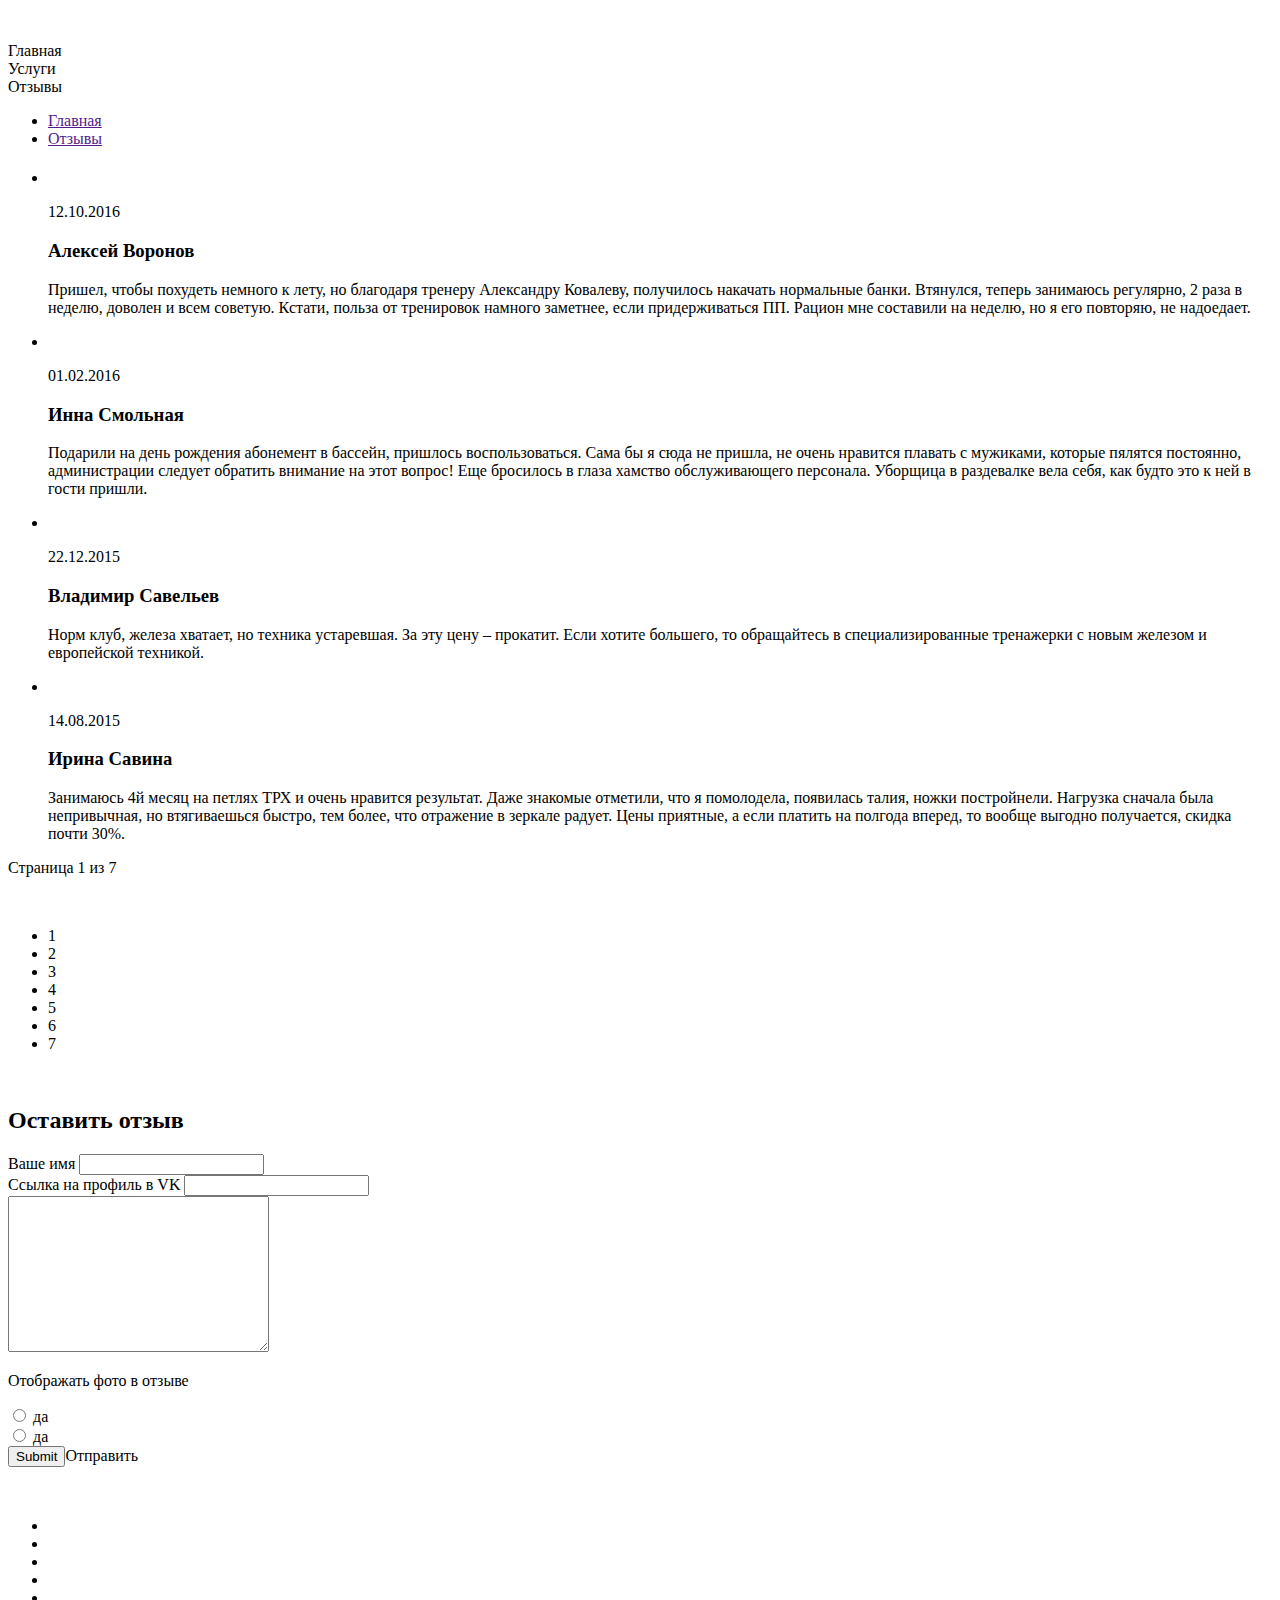
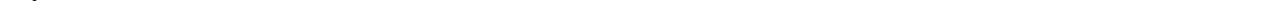
==== comments.html @ de4401de "Merge a586f6272135bb7bc79475d749664d7d7c28b267 into 51010ab541fb2bc2f4fd1d11a3b708e5dc0fd33b" ====
<!DOCTYPE html>
<html lang="ru">
<head>
    <meta charset="UTF-8">
    <meta name="viewport" content="width=device-width, initial-scale=1.0">
    <meta http-equiv="X-UA-Compatible" content="ie=edge">
    <title>Комментарии</title>
</head>
<body>
    <div class="wrapper">
        <div class="container">
            <div class="header">
                <img src="" alt="" class="header__logo">
                <div class="contacts">
                    <div class="contacts__phone"></div>
                    <div class="contacts__desc"></div>
                </div>
            </div>
            <div class="content">
                <div class="navigation">
                    <ul class="navigation__list"></ul>
                        <li class="navigation__elem">Главная</li>
                        <li class="navigation__elem">Услуги</li>
                        <li class="navigation__elem">Отзывы</li>
                    </ul>    
                </div>
                <div class="section">
                    <ul class="breadcrumbs">
                        <li class="breadcrumbs__item">
                            <a href="" class="breadcrumbs__link">Главная</a>
                        </li>
                        <li class="breadcrumbs__item">
                            <a href="" class="breadcrumbs__link">Отзывы</a>
                        </li>
                    </ul>
                </div>    
                <div class="header">
                    <h1 class="header__title"Отзывы></h1>
                </div>
                <div class="section">
                    <ul class="comments">
                        <li class="comments__elem">
                            <div class="comments__avatar">
                                <img src="" alt="" class="comments__avatar-pic">
                            </div>
                            <div class="comments__desc">
                                <div class="comments__date">
                                    <p>12.10.2016</p>
                                </div>
                                <div class="comments__header">
                                    <h3 class="comments__name">Алексей Воронов</h3>
                                </div>
                                <div class="comments__text">    
                                    <p>
                                        Пришел, чтобы похудеть немного к лету, но благодаря тренеру Александру Ковалеву, 
                                        получилось накачать нормальные банки. Втянулся, теперь занимаюсь регулярно, 2 раза в неделю,
                                            доволен и всем советую. Кстати, польза от тренировок намного заметнее, если придерживаться ПП.
                                        Рацион мне составили на неделю, но я его повторяю, не надоедает.
                                    </p>
                                </div>
                            </div>
                        </li>
                        <li class="comments__elem">
                            <div class="comments__avatar">
                                <img src="" alt="" class="comments__avatar-pic">
                            </div>
                            <div class="comments__desc">
                                <div class="comments__date">
                                    <p>01.02.2016</p>
                                </div>
                                <div class="comments__header">
                                    <h3 class="comments__name">Инна Смольная</h3>
                                </div>
                                <div class="comments__text">    
                                    <p>    
                                        Подарили на день рождения абонемент в бассейн, пришлось воспользоваться. 
                                        Сама бы я сюда не пришла, не очень нравится плавать с мужиками, которые пялятся постоянно,
                                        администрации следует обратить внимание на этот вопрос! 
                                        Еще бросилось в глаза хамство обслуживающего персонала. 
                                        Уборщица в раздевалке вела себя, как будто это к ней в гости пришли.
                                    </p>
                                </div>
                            </div>
                        </li>
                        <li class="comments__elem">
                            <div class="comments__avatar">
                                <img src="" alt="" class="comments__avatar-pic">
                            </div>
                            <div class="comments__desc">
                                <div class="comments__date">
                                    <p>22.12.2015</p>
                                </div>
                                <div class="comments__header">
                                    <h3 class="comments__name">Владимир Савельев</h3>
                                </div>
                                <div class="comments__text">    
                                    <p>      
                                        Норм клуб, железа хватает, но техника устаревшая. За эту цену – прокатит.
                                        Если хотите большего,
                                        то обращайтесь в специализированные тренажерки с новым железом и европейской техникой.
                                    </p>  
                                </div>
                            </div>
                        </li>
                        <li class="comments__elem">
                            <div class="comments__avatar">
                                <img src="" alt="" class="comments__avatar-pic">
                            </div>
                            <div class="comments__desc">
                                <div class="comments__date">
                                        <p>14.08.2015</p>
                                </div>
                                <div class="comments__header">
                                    <h3 class="comments__name">Ирина Савина</h3>
                                </div>
                                <div class="comments__text">  
                                    <p> 
                                        Занимаюсь 4й месяц на петлях ТРХ и очень нравится результат. 
                                        Даже знакомые отметили, что я помолодела, появилась талия, ножки постройнели.
                                        Нагрузка сначала была непривычная, но втягиваешься быстро, тем более, что отражение в зеркале радует. 
                                        Цены приятные, а если платить на полгода вперед, то вообще выгодно получается, скидка почти 30%.
                                    </p>  
                                </div>
                            </div>
                        </li>
                    </ul>
                    <div class="pagination">
                            <div class="pagination__pages"><p>Страница 1 из 7</p></div>
                            <img src="" alt="" class="pagintaion__icon">
                            <ul class="pagination__list">
                                <li class="pagintation__elem active">1</li>
                                <li class="pagintation__elem">2</li>
                                <li class="pagintation__elem">3</li>
                                <li class="pagintation__elem">4</li>
                                <li class="pagintation__elem">5</li>
                                <li class="pagintation__elem">6</li>
                                <li class="pagintation__elem">7</li>
                            </ul>
                            <img src="" alt="" class="pagintaion__icon">
                        </div>
                    <div class="section">
                        <div class="form">
                            <div class="form__header">
                                <h2 class="form__title">Оставить отзыв</h2>
                            </div>
                            <div class="form__fields">
                                <form action="" class="form__tag">
                                    <div class="form__inputs">
                                        <div class="form__row">
                                            <div class="form__elem">
                                                <labale class="form__elem-title">Ваше имя</labale>
                                                <input type="text" class="form__input">
                                            </div>
                                            <div class="form__elem">
                                                <labale class="form__elem-title">Ссылка на профиль в VK</labale>
                                                <input type="text" class="form__input">
                                            </div>
                                        </div>
                                        <div class="form__row">
                                            <div class="form__textarea">
                                                <labale class="form__elem-title"></labale>
                                                <textarea name="" id="" cols="30" rows="10" class="form__big-text-input"></textarea>
                                            </div>
                                        </div>
                                    </div>
                                    <div class="form__buttons">
                                        <div class="form__radius">
                                            <div class="form__radius-header">
                                                <p>Отображать фото в отзыве</p>
                                            </div>
                                            <div class="form__radius-content">
                                                <div class="form__radio">
                                                    <input type="radio" class="form__input-radio">
                                                    <label for="" class="form__radio-name">да</label>
                                                </div>
                                                <div class="form__radio">
                                                    <input type="radio" class="form__input-radio">
                                                    <label for="" class="form__radio-name">да</label>
                                                </div>
                                            </div>
                                        </div>  
                                        <div class="form__send">
                                            <input type='submit' class="form__submit">Отправить
                                        </div> 
                                    </div>
                                </form>
                            </div>
                        </div>
                    </div>
                </div>        
            </div>
            <footer class="footer">
                <div class="footer__col">
                    <p class="footer__text"></p>
                </div>
                <div class="footer__col">
                    <img src="" alt="" class="footer__img">
                </div>
                <div class="footer__col">
                    <div class="socials">
                        <p class="socials__text"></p>
                        <ul class="socials__list">
                            <li class="socials__elem">
                                <a href="" class="socials__link">
                                    <img src="" alt="" class="socials__icon">
                                </a>
                            </li>
                            <li class="socials__elem">
                                <a href="" class="socials__link">
                                    <img src="" alt="" class="socials__icon">
                                </a>
                            </li>
                            <li class="socials__elem">
                                <a href="" class="socials__link">
                                    <img src="" alt="" class="socials__icon">
                                </a>
                            </li>
                            <li class="socials__elem">
                                <a href="" class="socials__link">
                                    <img src="" alt="" class="socials__icon">
                                </a>
                            </li>
                            <li class="socials__elem">
                                <a href="" class="socials__link">
                                    <img src="" alt="" class="socials__icon">
                                </a>
                            </li>
                        </ul>
                    </div>    
                </div>
            </footer>
        </div>    
    </div>  
</body>
</html>
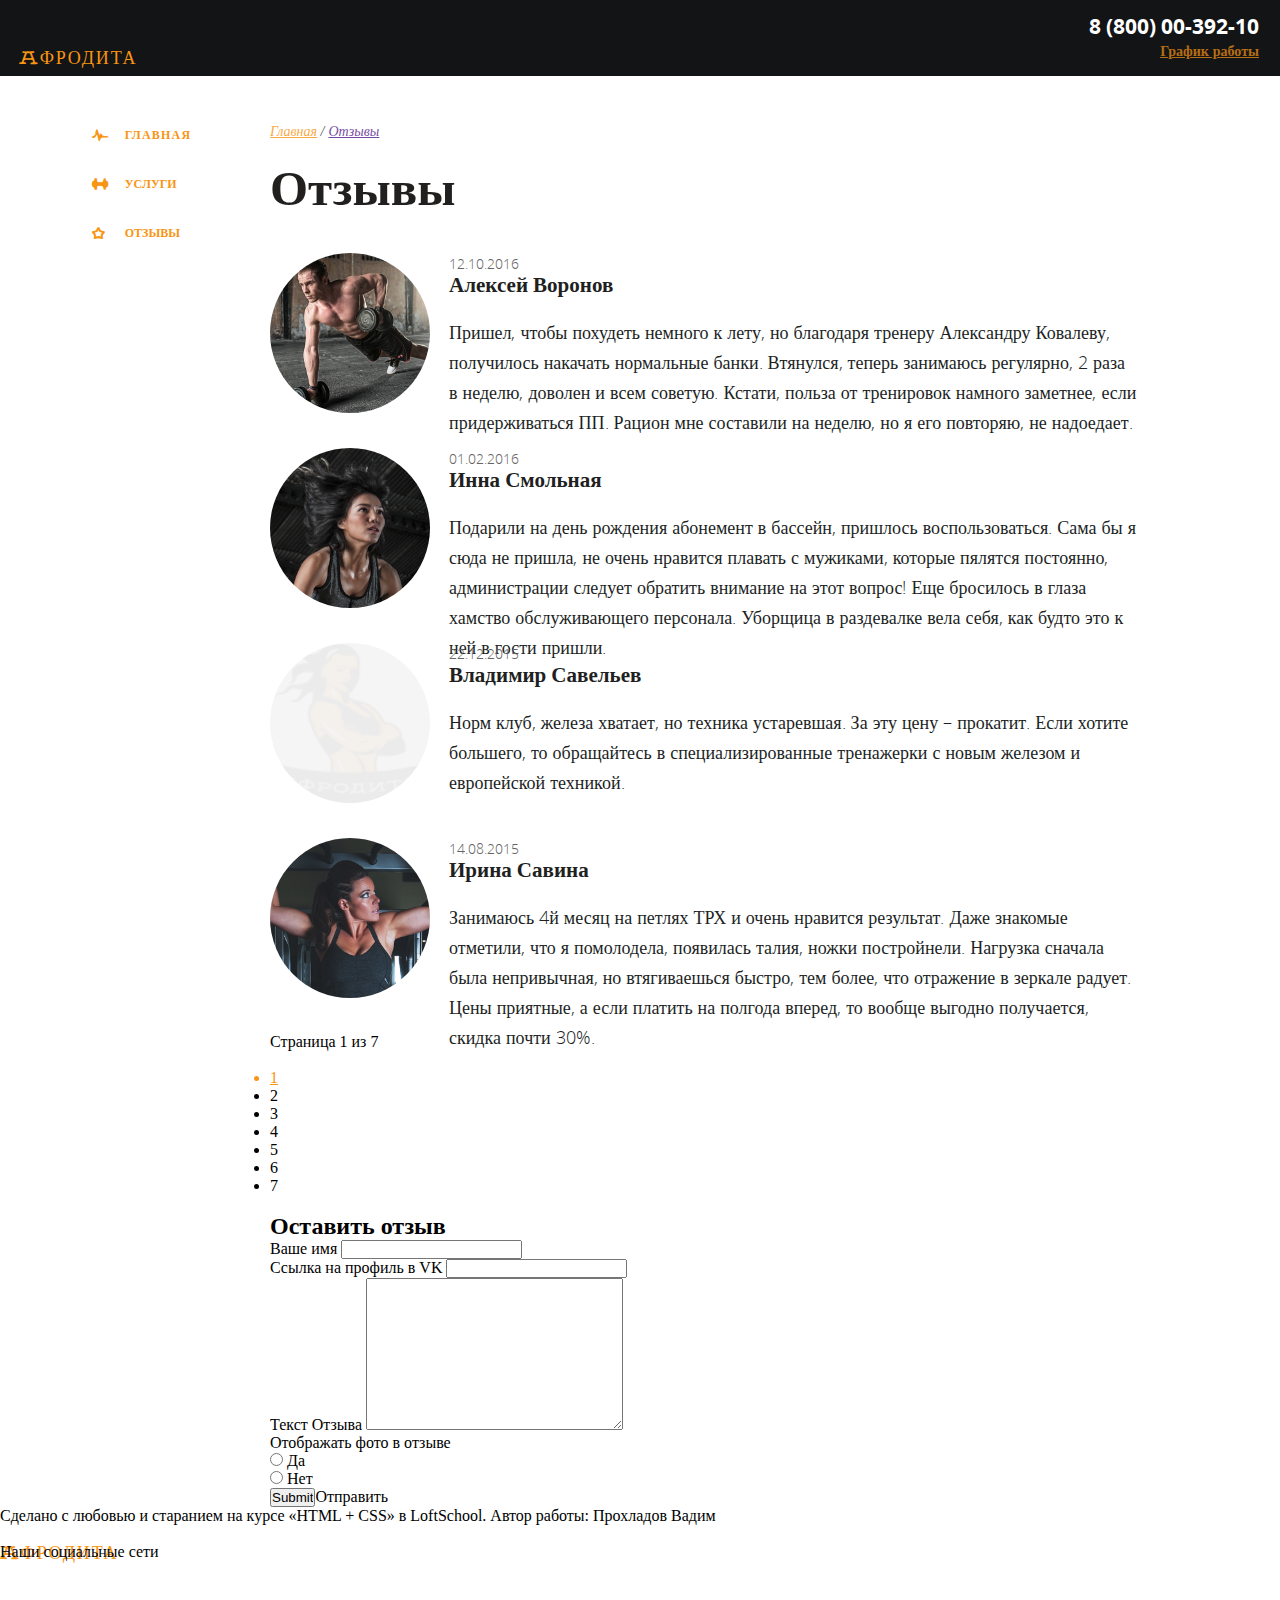
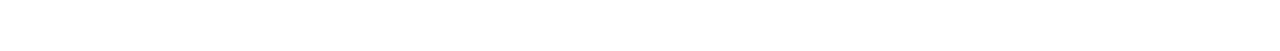
==== commit 2788b50b: "#8 make font icons for menu" ====
--- a/comments.html
+++ b/comments.html
@@ -5,231 +5,240 @@
     <meta name="viewport" content="width=device-width, initial-scale=1.0">
     <meta http-equiv="X-UA-Compatible" content="ie=edge">
     <title>Комментарии</title>
+    <link rel="stylesheet" href="css/style.css">
+    <link rel="stylesheet" href="css/css/animation.css">
+    <link rel="stylesheet" href="css/css/fontello.css">
 </head>
 <body>
-    <div class="wrapper">
+<div class="wrapper">
+    <div class="header">
         <div class="container">
-            <div class="header">
-                <img src="" alt="" class="header__logo">
-                <div class="contacts">
-                    <div class="contacts__phone"></div>
-                    <div class="contacts__desc"></div>
-                </div>
-            </div>
-            <div class="content">
-                <div class="navigation">
-                    <ul class="navigation__list"></ul>
-                        <li class="navigation__elem">Главная</li>
-                        <li class="navigation__elem">Услуги</li>
-                        <li class="navigation__elem">Отзывы</li>
-                    </ul>    
+            <div class="container__logo-text"><p class="logo-text">Aфродита</p></div>
+            <div class="contacts">
+                <div class="contacts__phone">8 (800) 00-392-10</div>
+                <div class="contacts__work">График работы</div>
+            </div>
+        </div>  
+    </div>
+    <div class="content">
+        <div class="container">
+            <div class="navigation">
+                <ul class="navigation__list">
+                    <li class="navigation__elem nav-active"><i class="demo-icon icon-main__icon"></i>Главная</li>
+                    <li class="navigation__elem"><i class="demo-icon icon-service__icon"></i>Услуги</li>
+                    <li class="navigation__elem"><i class="demo-icon icon-feed__icon"></i>Отзывы</li>
+                </ul>    
+            </div>
+            <div class="section">
+                <ul class="breadcrumbs">
+                    <li class="breadcrumbs__item">
+                        <a href="" class="breadcrumbs__link  active">Главная</a>
+                    </li>
+                    <li class="breadcrumbs__item">
+                        <a href="" class="breadcrumbs__link">Отзывы</a>
+                    </li>
+                </ul>
+            </div>                    
+            <div class="section">
+                <h1 class="section__title">Отзывы</h1>
+                <ul class="comments">
+                    <li class="comments__elem">
+                        <div class="comments__avatar">
+                            <img src="img/comments/man.png" alt="" class="comments__avatar-pic">
+                        </div>
+                        <div class="comments__desc">
+                            <div class="comments__date">
+                                <p>12.10.2016</p>
+                            </div>
+                            <div class="comments__header">
+                                <h3 class="comments__name">Алексей Воронов</h3>
+                            </div>
+                            <div class="comments__text">    
+                                <p>
+                                    Пришел, чтобы похудеть немного к лету, но благодаря тренеру Александру Ковалеву, 
+                                    получилось накачать нормальные банки. Втянулся, теперь занимаюсь регулярно, 2 раза в неделю,
+                                        доволен и всем советую. Кстати, польза от тренировок намного заметнее, если придерживаться ПП.
+                                    Рацион мне составили на неделю, но я его повторяю, не надоедает.
+                                </p>
+                            </div>
+                        </div>
+                    </li>
+                    <li class="comments__elem">
+                        <div class="comments__avatar">
+                            <img src="img/comments/girl1.png" alt="" class="comments__avatar-pic">
+                        </div>
+                        <div class="comments__desc">
+                            <div class="comments__date">
+                                <p>01.02.2016</p>
+                            </div>
+                            <div class="comments__header">
+                                <h3 class="comments__name">Инна Смольная</h3>
+                            </div>
+                            <div class="comments__text">    
+                                <p>    
+                                    Подарили на день рождения абонемент в бассейн, пришлось воспользоваться. 
+                                    Сама бы я сюда не пришла, не очень нравится плавать с мужиками, которые пялятся постоянно,
+                                    администрации следует обратить внимание на этот вопрос! 
+                                    Еще бросилось в глаза хамство обслуживающего персонала. 
+                                    Уборщица в раздевалке вела себя, как будто это к ней в гости пришли.
+                                </p>
+                            </div>
+                        </div>
+                    </li>
+                    <li class="comments__elem">
+                        <div class="comments__avatar">
+                            <img src="img/comments/vector-smart-object.png" alt="" class="comments__avatar-pic">
+                        </div>
+                        <div class="comments__desc">
+                            <div class="comments__date">
+                                <p>22.12.2015</p>
+                            </div>
+                            <div class="comments__header">
+                                <h3 class="comments__name">Владимир Савельев</h3>
+                            </div>
+                            <div class="comments__text">    
+                                <p>      
+                                    Норм клуб, железа хватает, но техника устаревшая. За эту цену – прокатит.
+                                    Если хотите большего,
+                                    то обращайтесь в специализированные тренажерки с новым железом и европейской техникой.
+                                </p>  
+                            </div>
+                        </div>
+                    </li>
+                    <li class="comments__elem">
+                        <div class="comments__avatar">
+                            <img src="img/comments/girl2.png" alt="" class="comments__avatar-pic">
+                        </div>
+                        <div class="comments__desc">
+                            <div class="comments__date">
+                                    <p>14.08.2015</p>
+                            </div>
+                            <div class="comments__header">
+                                <h3 class="comments__name">Ирина Савина</h3>
+                            </div>
+                            <div class="comments__text">  
+                                <p> 
+                                    Занимаюсь 4й месяц на петлях ТРХ и очень нравится результат. 
+                                    Даже знакомые отметили, что я помолодела, появилась талия, ножки постройнели.
+                                    Нагрузка сначала была непривычная, но втягиваешься быстро, тем более, что отражение в зеркале радует. 
+                                    Цены приятные, а если платить на полгода вперед, то вообще выгодно получается, скидка почти 30%.
+                                </p>  
+                            </div>
+                        </div>
+                    </li>
+                </ul>
+                <div class="pagination">
+                        <div class="pagination__pages">
+                            <p>Страница 1 из 7</p>
+                        </div>
+                        <img src="" alt="" class="pagintaion__icon">
+                        <ul class="pagination__list">
+                            <li class="pagintation__elem active">1</li>
+                            <li class="pagintation__elem">2</li>
+                            <li class="pagintation__elem">3</li>
+                            <li class="pagintation__elem">4</li>
+                            <li class="pagintation__elem">5</li>
+                            <li class="pagintation__elem">6</li>
+                            <li class="pagintation__elem">7</li>
+                        </ul>
+                        <img src="" alt="" class="pagintaion__icon">
                 </div>
                 <div class="section">
-                    <ul class="breadcrumbs">
-                        <li class="breadcrumbs__item">
-                            <a href="" class="breadcrumbs__link">Главная</a>
-                        </li>
-                        <li class="breadcrumbs__item">
-                            <a href="" class="breadcrumbs__link">Отзывы</a>
+                    <div class="form">
+                        <div class="form__header">
+                            <h2 class="form__title">Оставить отзыв</h2>
+                        </div>
+                        <div class="form__fields">
+                            <form action="" class="form__tag">
+                                <div class="form__inputs">
+                                    <div class="form__row">
+                                        <div class="form__elem">
+                                            <labale class="form__elem-title">Ваше имя</labale>
+                                            <input type="text" class="form__input">
+                                        </div>
+                                        <div class="form__elem">
+                                            <labale class="form__elem-title">Ссылка на профиль в VK</labale>
+                                            <input type="text" class="form__input">
+                                        </div>
+                                    </div>
+                                    <div class="form__row">
+                                        <div class="form__textarea">
+                                            <labale class="form__elem-title">Текст Отзыва</labale>
+                                            <textarea name="" id="" cols="30" rows="10" class="form__big-text-input"></textarea>
+                                        </div>
+                                    </div>
+                                </div>
+                                <div class="form__buttons">
+                                    <div class="form__radius">
+                                        <div class="form__radius-header">
+                                            <p>Отображать фото в отзыве</p>
+                                        </div>
+                                        <div class="form__radius-content">
+                                            <div class="form__radio">
+                                                <input type="radio" class="form__input-radio">
+                                                <label for="" class="form__radio-name">Да</label>
+                                            </div>
+                                            <div class="form__radio">
+                                                <input type="radio" class="form__input-radio">
+                                                <label for="" class="form__radio-name">Нет</label>
+                                            </div>
+                                        </div>
+                                    </div>  
+                                    <div class="form__send">
+                                        <input type='submit' class="form__submit">Отправить
+                                    </div> 
+                                </div>
+                            </form>
+                        </div>
+                    </div>
+                </div>
+            </div>        
+        </div>
+    </div>        
+    <footer class="footer">
+        <div class="container">
+            <div class="footer__col">
+                <p class="footer__text">Сделано с любовью и старанием
+                    на курсе «HTML + CSS» в LoftSchool.
+                    Автор работы: Прохладов Вадим</p>
+            </div>
+            <div class="footer__col">
+                <div class="logo-text">Aфродита</div>
+            </div>
+            <div class="footer__col">
+                <div class="socials">
+                    <p class="socials__text">Наши социальные сети</p>
+                    <ul class="socials__list">
+                        <li class="socials__elem">
+                            <a href="" class="socials__link">
+                                <img src="" alt="" class="socials__icon">
+                            </a>
+                        </li>
+                        <li class="socials__elem">
+                            <a href="" class="socials__link">
+                                <img src="" alt="" class="socials__icon">
+                            </a>
+                        </li>
+                        <li class="socials__elem">
+                            <a href="" class="socials__link">
+                                <img src="" alt="" class="socials__icon">
+                            </a>
+                        </li>
+                        <li class="socials__elem">
+                            <a href="" class="socials__link">
+                                <img src="" alt="" class="socials__icon">
+                            </a>
+                        </li>
+                        <li class="socials__elem">
+                            <a href="" class="socials__link">
+                                <img src="" alt="" class="socials__icon">
+                            </a>
                         </li>
                     </ul>
                 </div>    
-                <div class="header">
-                    <h1 class="header__title"Отзывы></h1>
-                </div>
-                <div class="section">
-                    <ul class="comments">
-                        <li class="comments__elem">
-                            <div class="comments__avatar">
-                                <img src="" alt="" class="comments__avatar-pic">
-                            </div>
-                            <div class="comments__desc">
-                                <div class="comments__date">
-                                    <p>12.10.2016</p>
-                                </div>
-                                <div class="comments__header">
-                                    <h3 class="comments__name">Алексей Воронов</h3>
-                                </div>
-                                <div class="comments__text">    
-                                    <p>
-                                        Пришел, чтобы похудеть немного к лету, но благодаря тренеру Александру Ковалеву, 
-                                        получилось накачать нормальные банки. Втянулся, теперь занимаюсь регулярно, 2 раза в неделю,
-                                            доволен и всем советую. Кстати, польза от тренировок намного заметнее, если придерживаться ПП.
-                                        Рацион мне составили на неделю, но я его повторяю, не надоедает.
-                                    </p>
-                                </div>
-                            </div>
-                        </li>
-                        <li class="comments__elem">
-                            <div class="comments__avatar">
-                                <img src="" alt="" class="comments__avatar-pic">
-                            </div>
-                            <div class="comments__desc">
-                                <div class="comments__date">
-                                    <p>01.02.2016</p>
-                                </div>
-                                <div class="comments__header">
-                                    <h3 class="comments__name">Инна Смольная</h3>
-                                </div>
-                                <div class="comments__text">    
-                                    <p>    
-                                        Подарили на день рождения абонемент в бассейн, пришлось воспользоваться. 
-                                        Сама бы я сюда не пришла, не очень нравится плавать с мужиками, которые пялятся постоянно,
-                                        администрации следует обратить внимание на этот вопрос! 
-                                        Еще бросилось в глаза хамство обслуживающего персонала. 
-                                        Уборщица в раздевалке вела себя, как будто это к ней в гости пришли.
-                                    </p>
-                                </div>
-                            </div>
-                        </li>
-                        <li class="comments__elem">
-                            <div class="comments__avatar">
-                                <img src="" alt="" class="comments__avatar-pic">
-                            </div>
-                            <div class="comments__desc">
-                                <div class="comments__date">
-                                    <p>22.12.2015</p>
-                                </div>
-                                <div class="comments__header">
-                                    <h3 class="comments__name">Владимир Савельев</h3>
-                                </div>
-                                <div class="comments__text">    
-                                    <p>      
-                                        Норм клуб, железа хватает, но техника устаревшая. За эту цену – прокатит.
-                                        Если хотите большего,
-                                        то обращайтесь в специализированные тренажерки с новым железом и европейской техникой.
-                                    </p>  
-                                </div>
-                            </div>
-                        </li>
-                        <li class="comments__elem">
-                            <div class="comments__avatar">
-                                <img src="" alt="" class="comments__avatar-pic">
-                            </div>
-                            <div class="comments__desc">
-                                <div class="comments__date">
-                                        <p>14.08.2015</p>
-                                </div>
-                                <div class="comments__header">
-                                    <h3 class="comments__name">Ирина Савина</h3>
-                                </div>
-                                <div class="comments__text">  
-                                    <p> 
-                                        Занимаюсь 4й месяц на петлях ТРХ и очень нравится результат. 
-                                        Даже знакомые отметили, что я помолодела, появилась талия, ножки постройнели.
-                                        Нагрузка сначала была непривычная, но втягиваешься быстро, тем более, что отражение в зеркале радует. 
-                                        Цены приятные, а если платить на полгода вперед, то вообще выгодно получается, скидка почти 30%.
-                                    </p>  
-                                </div>
-                            </div>
-                        </li>
-                    </ul>
-                    <div class="pagination">
-                            <div class="pagination__pages"><p>Страница 1 из 7</p></div>
-                            <img src="" alt="" class="pagintaion__icon">
-                            <ul class="pagination__list">
-                                <li class="pagintation__elem active">1</li>
-                                <li class="pagintation__elem">2</li>
-                                <li class="pagintation__elem">3</li>
-                                <li class="pagintation__elem">4</li>
-                                <li class="pagintation__elem">5</li>
-                                <li class="pagintation__elem">6</li>
-                                <li class="pagintation__elem">7</li>
-                            </ul>
-                            <img src="" alt="" class="pagintaion__icon">
-                        </div>
-                    <div class="section">
-                        <div class="form">
-                            <div class="form__header">
-                                <h2 class="form__title">Оставить отзыв</h2>
-                            </div>
-                            <div class="form__fields">
-                                <form action="" class="form__tag">
-                                    <div class="form__inputs">
-                                        <div class="form__row">
-                                            <div class="form__elem">
-                                                <labale class="form__elem-title">Ваше имя</labale>
-                                                <input type="text" class="form__input">
-                                            </div>
-                                            <div class="form__elem">
-                                                <labale class="form__elem-title">Ссылка на профиль в VK</labale>
-                                                <input type="text" class="form__input">
-                                            </div>
-                                        </div>
-                                        <div class="form__row">
-                                            <div class="form__textarea">
-                                                <labale class="form__elem-title"></labale>
-                                                <textarea name="" id="" cols="30" rows="10" class="form__big-text-input"></textarea>
-                                            </div>
-                                        </div>
-                                    </div>
-                                    <div class="form__buttons">
-                                        <div class="form__radius">
-                                            <div class="form__radius-header">
-                                                <p>Отображать фото в отзыве</p>
-                                            </div>
-                                            <div class="form__radius-content">
-                                                <div class="form__radio">
-                                                    <input type="radio" class="form__input-radio">
-                                                    <label for="" class="form__radio-name">да</label>
-                                                </div>
-                                                <div class="form__radio">
-                                                    <input type="radio" class="form__input-radio">
-                                                    <label for="" class="form__radio-name">да</label>
-                                                </div>
-                                            </div>
-                                        </div>  
-                                        <div class="form__send">
-                                            <input type='submit' class="form__submit">Отправить
-                                        </div> 
-                                    </div>
-                                </form>
-                            </div>
-                        </div>
-                    </div>
-                </div>        
-            </div>
-            <footer class="footer">
-                <div class="footer__col">
-                    <p class="footer__text"></p>
-                </div>
-                <div class="footer__col">
-                    <img src="" alt="" class="footer__img">
-                </div>
-                <div class="footer__col">
-                    <div class="socials">
-                        <p class="socials__text"></p>
-                        <ul class="socials__list">
-                            <li class="socials__elem">
-                                <a href="" class="socials__link">
-                                    <img src="" alt="" class="socials__icon">
-                                </a>
-                            </li>
-                            <li class="socials__elem">
-                                <a href="" class="socials__link">
-                                    <img src="" alt="" class="socials__icon">
-                                </a>
-                            </li>
-                            <li class="socials__elem">
-                                <a href="" class="socials__link">
-                                    <img src="" alt="" class="socials__icon">
-                                </a>
-                            </li>
-                            <li class="socials__elem">
-                                <a href="" class="socials__link">
-                                    <img src="" alt="" class="socials__icon">
-                                </a>
-                            </li>
-                            <li class="socials__elem">
-                                <a href="" class="socials__link">
-                                    <img src="" alt="" class="socials__icon">
-                                </a>
-                            </li>
-                        </ul>
-                    </div>    
-                </div>
-            </footer>
-        </div>    
-    </div>  
+            </div>
+        </div>
+    </footer>     
+</div>
 </body>
 </html>--- a/css/style.css
+++ b/css/style.css
@@ -0,0 +1,203 @@
+@font-face {
+    font-family: 'Open Sans';
+    src: url('../fonts/opensans-bold-webfont.woff2') format('woff2'),
+         url('../fonts/opensans-bold-webfont.woff') format('woff');
+    font-weight: 700;
+    font-style: normal;
+
+}
+@font-face {
+    font-family: 'Open Sans';
+    src: url('../fonts/opensans-light-webfont.woff2') format('woff2'),
+         url('../fonts/opensans-light-webfont.woff') format('woff');
+    font-weight: 400;
+    font-style: normal;
+
+}
+@font-face {
+    font-family: 'Open Sans';
+    src: url('../fonts/opensans-lightitalic-webfont.woff2') format('woff2'),
+         url('../fonts/opensans-lightitalic-webfont.woff') format('woff');
+    font-weight: 300;
+    font-style: italic;
+
+}
+@font-face {
+    font-family: 'Gora Free';
+    src: url('../fonts/gora-free-webfont.woff2') format('woff2'),
+         url('../fonts/gora-free-webfont.woff') format('woff');
+    font-weight: 400;
+    font-style: normal;
+
+}
+
+*{
+	margin: 0;
+	padding: 0;
+}
+.header{
+width:100%;
+height: 76px;
+background-color: #131415;
+}
+.container__logo-text{
+	float: left;
+	padding-top:30px; 
+	padding-left: 19px; 
+}
+.logo-text{
+	width: 160px;
+	height: 18px;
+	color: #f89513;
+	font-family: "Gora Free";
+	font-size: 18px;
+	font-weight: 400;
+	line-height: 54px;
+	text-transform: uppercase;
+	letter-spacing: 1.8px;
+}
+.contacts{
+	float: right;
+	padding-right: 21px; 
+}
+.contacts__phone{
+	height: 18px;
+	color: #ffffff;
+	font-family: "Open Sans";
+	font-size: 21px;
+	font-weight: 700;
+	line-height: 54px;
+	text-transform: uppercase;
+}
+.contacts__work{
+	padding-top: 6px;
+	text-align: right;
+	height: 14px;
+	opacity: 0.7;
+	color: #f89513;
+	font-family: "Open Sans";
+	font-size: 14px;
+	font-weight: 700;
+	line-height: 54px;
+	text-decoration: underline;
+}
+.content{
+	width:1100px;
+	margin: auto; 
+}
+.demo-icon{
+	padding-right: 18px;
+}
+.navigation{
+	margin-top: 50px;	
+	width:180px;
+	float:left;
+}
+.navigation__list{
+	list-style: none;
+	overflow: hidden;
+
+}
+.navigation__elem{
+	height: 9px;
+	margin-bottom:40px;
+	color: #f89513;
+	font-family: "Open Sans";
+	font-size: 12px;
+	font-weight: 700;
+	text-transform: uppercase;
+	
+}
+.nav-active{
+	letter-spacing: 1.2px;
+}
+.section{
+	width:920px;
+	float: left;
+}
+.breadcrumbs{
+	margin-top: 46px;
+	list-style: none;
+	overflow: hidden;
+
+	
+}
+.breadcrumbs__item{
+	display: inline-block;
+	height: 13px;
+	opacity: 0.8;
+	color: #221f1f;
+	font-family: "Open Sans Light";
+	font-size: 14px;
+	font-weight: 300;
+	font-style: italic;
+	line-height: 18px;
+}
+.breadcrumbs__item:first-child:after{
+	content: '/';
+}
+.active{
+	color: #f89513;
+	text-decoration: underline;
+}
+.section__title{
+	margin-top:28px; 
+	margin-bottom: 50px;
+	width: 202px;
+	height: 35px;
+	color: #221f1f;
+	font-family: "Open Sans";
+	font-size: 49px;
+	font-weight: 700;
+	line-height: 38px;
+}
+
+.comments{
+	width:881px;
+
+}
+.comments__elem{
+	list-style: none;
+	clear: both;
+}
+.comments__avatar{
+	width: 160px;
+	height: 160px;
+	float: left;
+}
+.comments__avatar-pic{
+	width: 160px;
+	height: 160px;
+	background-color: #f5f5f5;
+	border-radius: 100%;
+
+}
+.comments__desc{
+	margin-left: 19px;
+	width: 688px;
+	height: 195px;
+	color: #221f1f;
+	font-family: "Open Sans";
+	font-size: 18px;
+	font-weight: 300;
+	float: left;
+	
+}
+.comments__date{
+	color: #656464;
+	font-size: 14px;
+	font-weight: 300;
+	line-height: 21px;
+}
+.comments__header{
+	margin-bottom: 22px;
+	font-weight: 700;
+	line-height: 21px;
+}
+.comments__text{
+	font-weight: 300;
+	line-height: 30px;
+}
+.footer{
+	clear: both;
+}--- a/css/css/animation.css
+++ b/css/css/animation.css
@@ -0,0 +1,85 @@
+/*
+   Animation example, for spinners
+*/
+.animate-spin {
+  -moz-animation: spin 2s infinite linear;
+  -o-animation: spin 2s infinite linear;
+  -webkit-animation: spin 2s infinite linear;
+  animation: spin 2s infinite linear;
+  display: inline-block;
+}
+@-moz-keyframes spin {
+  0% {
+    -moz-transform: rotate(0deg);
+    -o-transform: rotate(0deg);
+    -webkit-transform: rotate(0deg);
+    transform: rotate(0deg);
+  }
+
+  100% {
+    -moz-transform: rotate(359deg);
+    -o-transform: rotate(359deg);
+    -webkit-transform: rotate(359deg);
+    transform: rotate(359deg);
+  }
+}
+@-webkit-keyframes spin {
+  0% {
+    -moz-transform: rotate(0deg);
+    -o-transform: rotate(0deg);
+    -webkit-transform: rotate(0deg);
+    transform: rotate(0deg);
+  }
+
+  100% {
+    -moz-transform: rotate(359deg);
+    -o-transform: rotate(359deg);
+    -webkit-transform: rotate(359deg);
+    transform: rotate(359deg);
+  }
+}
+@-o-keyframes spin {
+  0% {
+    -moz-transform: rotate(0deg);
+    -o-transform: rotate(0deg);
+    -webkit-transform: rotate(0deg);
+    transform: rotate(0deg);
+  }
+
+  100% {
+    -moz-transform: rotate(359deg);
+    -o-transform: rotate(359deg);
+    -webkit-transform: rotate(359deg);
+    transform: rotate(359deg);
+  }
+}
+@-ms-keyframes spin {
+  0% {
+    -moz-transform: rotate(0deg);
+    -o-transform: rotate(0deg);
+    -webkit-transform: rotate(0deg);
+    transform: rotate(0deg);
+  }
+
+  100% {
+    -moz-transform: rotate(359deg);
+    -o-transform: rotate(359deg);
+    -webkit-transform: rotate(359deg);
+    transform: rotate(359deg);
+  }
+}
+@keyframes spin {
+  0% {
+    -moz-transform: rotate(0deg);
+    -o-transform: rotate(0deg);
+    -webkit-transform: rotate(0deg);
+    transform: rotate(0deg);
+  }
+
+  100% {
+    -moz-transform: rotate(359deg);
+    -o-transform: rotate(359deg);
+    -webkit-transform: rotate(359deg);
+    transform: rotate(359deg);
+  }
+}
--- a/css/css/fontello.css
+++ b/css/css/fontello.css
@@ -0,0 +1,60 @@
+@font-face {
+  font-family: 'fontello';
+  src: url('../../fonts/fontello-icons/fontello.eot?75181988');
+  src: url('../../fonts/fontello-icons/fontello.eot?75181988#iefix') format('embedded-opentype'),
+       url('../../fonts/fontello-icons/fontello.woff2?75181988') format('woff2'),
+       url('../../fonts/fontello-icons/fontello.woff?75181988') format('woff'),
+       url('../../fonts/fontello-icons/fontello.ttf?75181988') format('truetype'),
+       url('../../fonts/fontello-icons/fontello.svg?75181988#fontello') format('svg');
+  font-weight: normal;
+  font-style: normal;
+}
+/* Chrome hack: SVG is rendered more smooth in Windozze. 100% magic, uncomment if you need it. */
+/* Note, that will break hinting! In other OS-es font will be not as sharp as it could be */
+/*
+@media screen and (-webkit-min-device-pixel-ratio:0) {
+  @font-face {
+    font-family: 'fontello';
+    src: url('../font/fontello.svg?75181988#fontello') format('svg');
+  }
+}
+*/
+ 
+ [class^="icon-"]:before, [class*=" icon-"]:before {
+  font-family: "fontello";
+  font-style: normal;
+  font-weight: normal;
+  speak: none;
+ 
+  display: inline-block;
+  text-decoration: inherit;
+  width: 1em;
+  margin-right: .2em;
+  text-align: center;
+  /* opacity: .8; */
+ 
+  /* For safety - reset parent styles, that can break glyph codes*/
+  font-variant: normal;
+  text-transform: none;
+ 
+  /* fix buttons height, for twitter bootstrap */
+  line-height: 1em;
+ 
+  /* Animation center compensation - margins should be symmetric */
+  /* remove if not needed */
+  margin-left: .2em;
+ 
+  /* you can be more comfortable with increased icons size */
+  /* font-size: 120%; */
+ 
+  /* Font smoothing. That was taken from TWBS */
+  -webkit-font-smoothing: antialiased;
+  -moz-osx-font-smoothing: grayscale;
+ 
+  /* Uncomment for 3D effect */
+  /* text-shadow: 1px 1px 1px rgba(127, 127, 127, 0.3); */
+}
+ 
+.icon-feed__icon:before { content: '\e800'; } /* '' */
+.icon-main__icon:before { content: '\e801'; } /* '' */
+.icon-service__icon:before { content: '\e802'; } /* '' */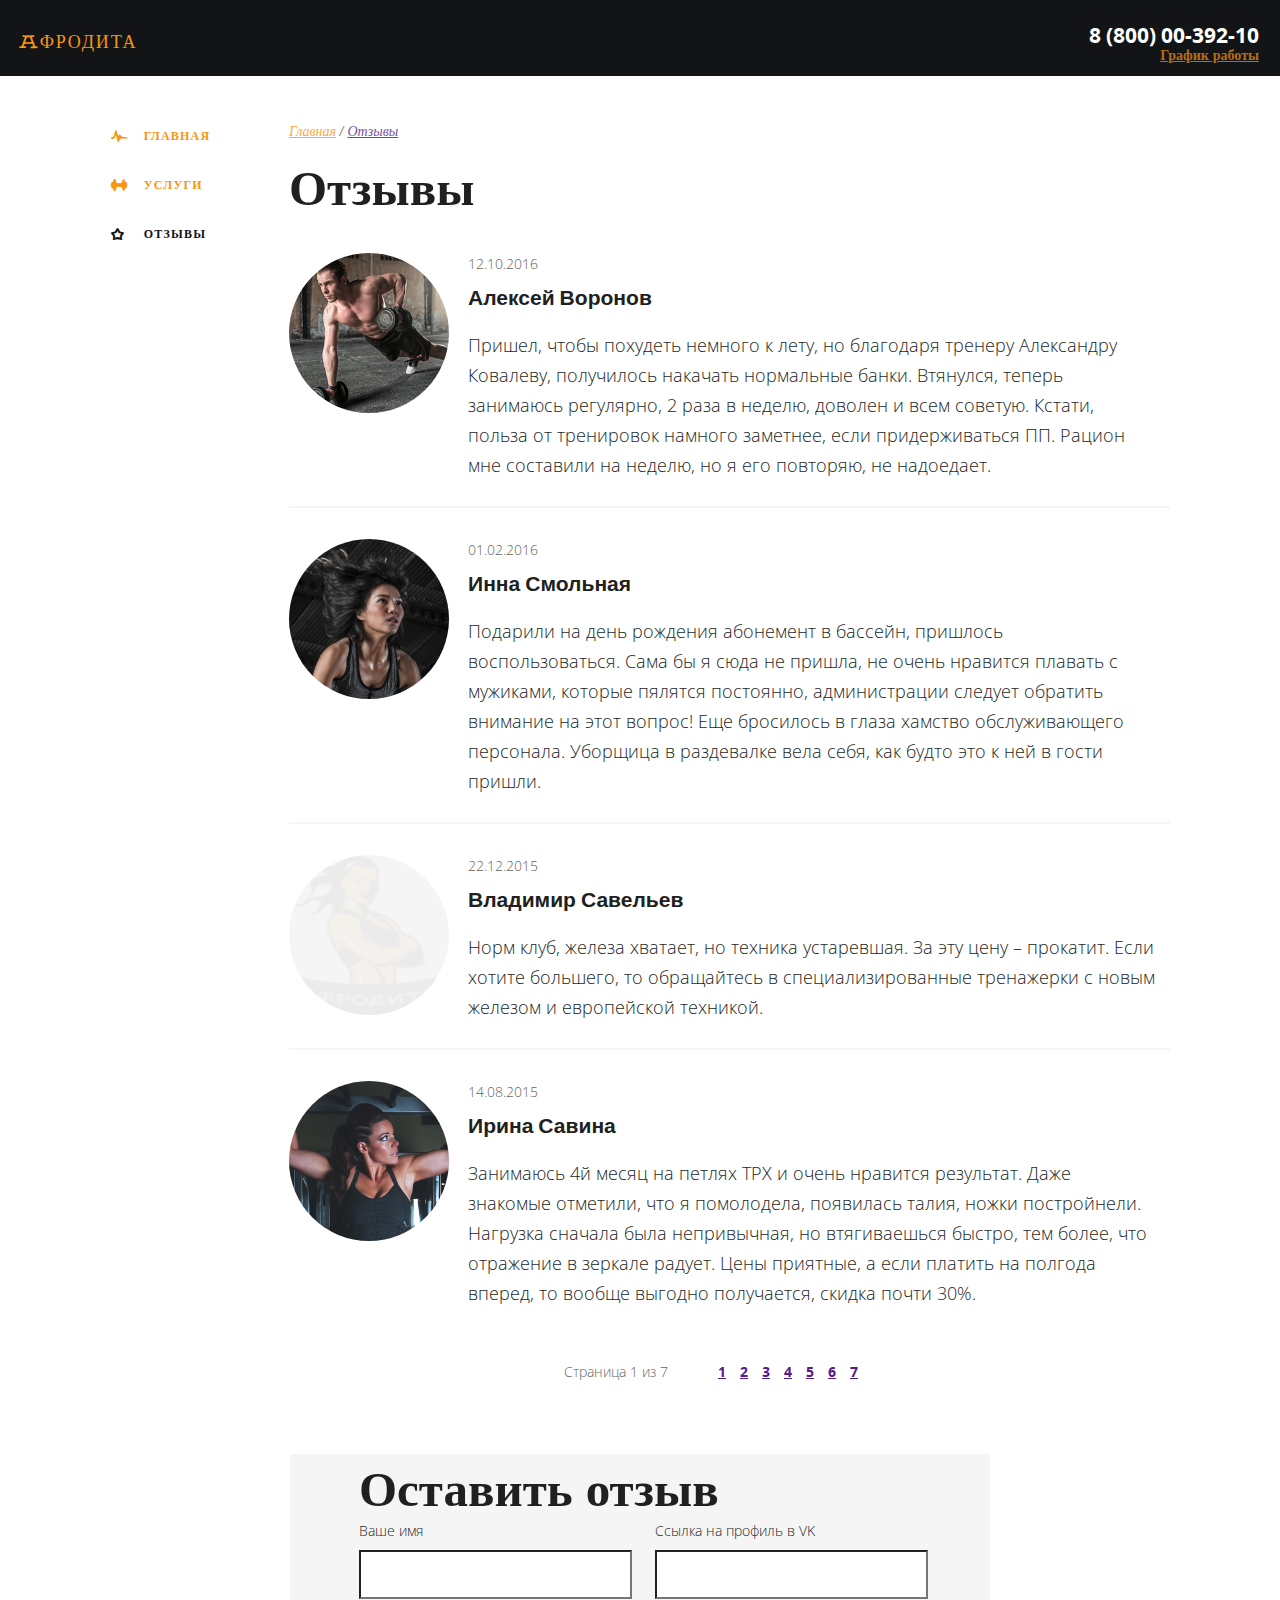
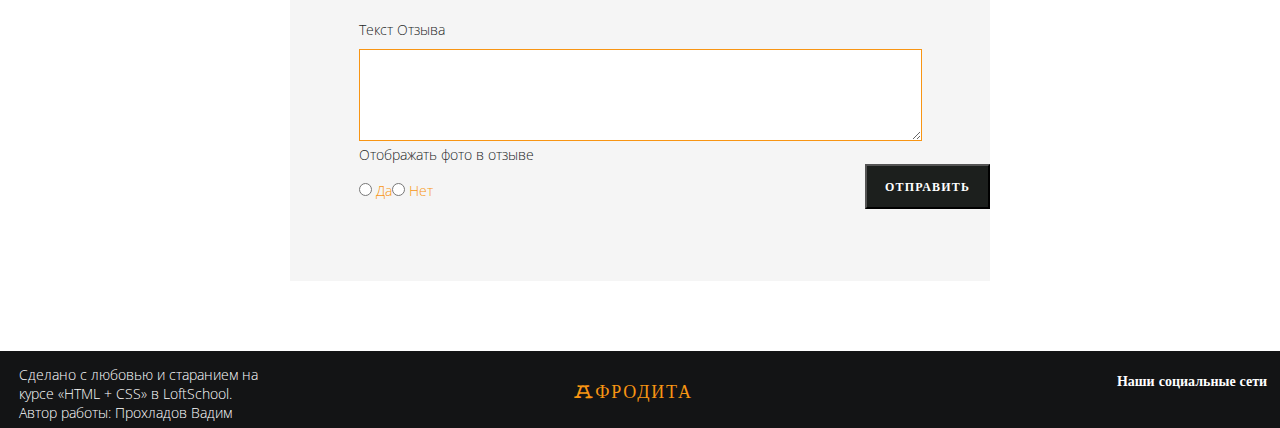
==== commit 90dbaa4d: "#12 change width in css, work on pagination" ====
--- a/comments.html
+++ b/comments.html
@@ -8,6 +8,7 @@
     <link rel="stylesheet" href="css/style.css">
     <link rel="stylesheet" href="css/css/animation.css">
     <link rel="stylesheet" href="css/css/fontello.css">
+    <link href="https://fonts.googleapis.com/css?family=Open+Sans:300,300i,400,400i,700,700i" rel="stylesheet">
 </head>
 <body>
 <div class="wrapper">
@@ -15,7 +16,7 @@
         <div class="container">
             <div class="container__logo-text"><p class="logo-text">Aфродита</p></div>
             <div class="contacts">
-                <div class="contacts__phone">8 (800) 00-392-10</div>
+                <div class="contacts__phone"><a href="tel: +79818169862>89818169862" class="contacts__href">8 (800) 00-392-10</a></div>
                 <div class="contacts__work">График работы</div>
             </div>
         </div>  
@@ -24,9 +25,9 @@
         <div class="container">
             <div class="navigation">
                 <ul class="navigation__list">
-                    <li class="navigation__elem nav-active"><i class="demo-icon icon-main__icon"></i>Главная</li>
-                    <li class="navigation__elem"><i class="demo-icon icon-service__icon"></i>Услуги</li>
-                    <li class="navigation__elem"><i class="demo-icon icon-feed__icon"></i>Отзывы</li>
+                    <li class="navigation__elem nav-active"><i class="demo-icon icon-main__icon"></i><a href="" class="navigation__href">Главная</a></li>
+                    <li class="navigation__elem"><i class="demo-icon icon-service__icon"></i><a href="" class="navigation__href">Услуги</a></li>
+                    <li class="navigation__elem navigation__elem--current"><i class="demo-icon icon-feed__icon"></i><a href="" class="navigation__href navigation__href--current">Отзывы</a></li>
                 </ul>    
             </div>
             <div class="section">
@@ -42,7 +43,7 @@
             <div class="section">
                 <h1 class="section__title">Отзывы</h1>
                 <ul class="comments">
-                    <li class="comments__elem">
+                    <li class="comments__elem clearfix">
                         <div class="comments__avatar">
                             <img src="img/comments/man.png" alt="" class="comments__avatar-pic">
                         </div>
@@ -57,13 +58,14 @@
                                 <p>
                                     Пришел, чтобы похудеть немного к лету, но благодаря тренеру Александру Ковалеву, 
                                     получилось накачать нормальные банки. Втянулся, теперь занимаюсь регулярно, 2 раза в неделю,
-                                        доволен и всем советую. Кстати, польза от тренировок намного заметнее, если придерживаться ПП.
+                                    доволен и всем советую. Кстати, польза от тренировок намного заметнее, если придерживаться ПП.
                                     Рацион мне составили на неделю, но я его повторяю, не надоедает.
                                 </p>
                             </div>
-                        </div>
-                    </li>
-                    <li class="comments__elem">
+                        </div>                      
+                    </li>
+              
+                    <li class="comments__elem clearfix">
                         <div class="comments__avatar">
                             <img src="img/comments/girl1.png" alt="" class="comments__avatar-pic">
                         </div>
@@ -85,7 +87,8 @@
                             </div>
                         </div>
                     </li>
-                    <li class="comments__elem">
+                    
+                    <li class="comments__elem clearfix">
                         <div class="comments__avatar">
                             <img src="img/comments/vector-smart-object.png" alt="" class="comments__avatar-pic">
                         </div>
@@ -105,7 +108,8 @@
                             </div>
                         </div>
                     </li>
-                    <li class="comments__elem">
+                   
+                    <li class="comments__elem comments__elem--none clearfix">
                         <div class="comments__avatar">
                             <img src="img/comments/girl2.png" alt="" class="comments__avatar-pic">
                         </div>
@@ -127,72 +131,74 @@
                         </div>
                     </li>
                 </ul>
-                <div class="pagination">
+                <div class="pagination clearfix">
+                    <div class="container">
                         <div class="pagination__pages">
                             <p>Страница 1 из 7</p>
                         </div>
-                        <img src="" alt="" class="pagintaion__icon">
+                        <img src="img/icon/vector-smart-object.svg" alt="" class="pagintaion__icon">
                         <ul class="pagination__list">
-                            <li class="pagintation__elem active">1</li>
-                            <li class="pagintation__elem">2</li>
-                            <li class="pagintation__elem">3</li>
-                            <li class="pagintation__elem">4</li>
-                            <li class="pagintation__elem">5</li>
-                            <li class="pagintation__elem">6</li>
-                            <li class="pagintation__elem">7</li>
+                            <li class="pagintation__elem active"><a href="" class="pagination__href">1</a></li>
+                            <li class="pagintation__elem"><a href="" class="pagination__href">2</a></li>
+                            <li class="pagintation__elem"><a href="" class="pagination__href">3</a></li>
+                            <li class="pagintation__elem"><a href="" class="pagination__href">4</a></li>
+                            <li class="pagintation__elem"><a href="" class="pagination__href">5</a></li>
+                            <li class="pagintation__elem"><a href="" class="pagination__href">6</a></li>
+                            <li class="pagintation__elem"><a href="" class="pagination__href">7</a></li>
                         </ul>
-                        <img src="" alt="" class="pagintaion__icon">
-                </div>
-                <div class="section">
-                    <div class="form">
-                        <div class="form__header">
-                            <h2 class="form__title">Оставить отзыв</h2>
-                        </div>
-                        <div class="form__fields">
-                            <form action="" class="form__tag">
-                                <div class="form__inputs">
-                                    <div class="form__row">
-                                        <div class="form__elem">
-                                            <labale class="form__elem-title">Ваше имя</labale>
-                                            <input type="text" class="form__input">
-                                        </div>
-                                        <div class="form__elem">
-                                            <labale class="form__elem-title">Ссылка на профиль в VK</labale>
-                                            <input type="text" class="form__input">
-                                        </div>
-                                    </div>
-                                    <div class="form__row">
-                                        <div class="form__textarea">
-                                            <labale class="form__elem-title">Текст Отзыва</labale>
-                                            <textarea name="" id="" cols="30" rows="10" class="form__big-text-input"></textarea>
-                                        </div>
-                                    </div>
-                                </div>
-                                <div class="form__buttons">
-                                    <div class="form__radius">
-                                        <div class="form__radius-header">
-                                            <p>Отображать фото в отзыве</p>
-                                        </div>
-                                        <div class="form__radius-content">
-                                            <div class="form__radio">
-                                                <input type="radio" class="form__input-radio">
-                                                <label for="" class="form__radio-name">Да</label>
-                                            </div>
-                                            <div class="form__radio">
-                                                <input type="radio" class="form__input-radio">
-                                                <label for="" class="form__radio-name">Нет</label>
-                                            </div>
-                                        </div>
-                                    </div>  
-                                    <div class="form__send">
-                                        <input type='submit' class="form__submit">Отправить
-                                    </div> 
-                                </div>
-                            </form>
-                        </div>
-                    </div>
+                        <img src="img/icon/vector-smart-object2.svg" alt="" class="pagintaion__icon">
+                    </div>    
                 </div>
             </div>        
+        </div>
+    </div>
+    <div class="section-form">
+        <div class="form">
+            <div class="form__header">
+                <h2 class="form__title">Оставить отзыв</h2>
+            </div>
+            <div class="form__fields">
+                <form action="" class="form__tag">
+                    <div class="form__inputs">
+                        <div class="form__row">
+                            <div class="form__elem">
+                                <labale class="form__elem-title">Ваше имя</labale>
+                                <input type="text" class="form__input">
+                            </div>
+                            <div class="form__elem">
+                                <labale class="form__elem-title">Ссылка на профиль в VK</labale>
+                                <input type="text" class="form__input">
+                            </div>
+                        </div>
+                        <div class="form__row">
+                            <div class="form__textarea">
+                                <labale class="form__elem-title">Текст Отзыва</labale>
+                                <textarea name="" id="" cols="30" rows="10" class="form__big-text-input"></textarea>
+                            </div>
+                        </div>
+                    </div>
+                    <div class="form__buttons">
+                        <div class="form__radius">
+                            <div class="form__radius-header">
+                                <p>Отображать фото в отзыве</p>
+                            </div>
+                            <div class="form__radius-content">
+                                <div class="form__radio">
+                                    <input type="radio" class="form__input-radio">
+                                    <label for="" class="form__radio-name">Да</label>
+                                </div>
+                                <div class="form__radio">
+                                    <input type="radio" class="form__input-radio">
+                                    <label for="" class="form__radio-name">Нет</label>
+                                </div>
+                            </div>
+                        </div>  
+                        <div class="form__send">
+                            <button type='submit' class="form__submit">Отправить</button>
+                        </div> 
+                    </div>
+                </form>
+            </div>
         </div>
     </div>        
     <footer class="footer">
@@ -203,7 +209,7 @@
                     Автор работы: Прохладов Вадим</p>
             </div>
             <div class="footer__col">
-                <div class="logo-text">Aфродита</div>
+                <div class="logo-text logo-text--center">Aфродита</div>
             </div>
             <div class="footer__col">
                 <div class="socials">
--- a/css/style.css
+++ b/css/style.css
@@ -35,24 +35,28 @@
 	margin: 0;
 	padding: 0;
 }
+.clearfix:after{
+	content:" ";
+	display: block;
+	clear: both;	
+}
 .header{
-width:100%;
-height: 76px;
-background-color: #131415;
+	width:100%;
+	height: 76px;
+	background-color: #131415;
 }
 .container__logo-text{
 	float: left;
-	padding-top:30px; 
+	padding-top:30px;
+	padding-bottom:28px;
 	padding-left: 19px; 
 }
 .logo-text{
-	width: 160px;
 	height: 18px;
 	color: #f89513;
 	font-family: "Gora Free";
 	font-size: 18px;
 	font-weight: 400;
-	line-height: 54px;
 	text-transform: uppercase;
 	letter-spacing: 1.8px;
 }
@@ -62,23 +66,25 @@
 }
 .contacts__phone{
 	height: 18px;
+	margin-top:21px;
+}
+.contacts__href{
+	text-decoration: none;
 	color: #ffffff;
 	font-family: "Open Sans";
 	font-size: 21px;
 	font-weight: 700;
-	line-height: 54px;
+
 	text-transform: uppercase;
 }
 .contacts__work{
 	padding-top: 6px;
 	text-align: right;
-	height: 14px;
 	opacity: 0.7;
 	color: #f89513;
 	font-family: "Open Sans";
 	font-size: 14px;
 	font-weight: 700;
-	line-height: 54px;
 	text-decoration: underline;
 }
 .content{
@@ -86,11 +92,14 @@
 	margin: auto; 
 }
 .demo-icon{
-	padding-right: 18px;
+	margin-right: 18px;
+	font-size: 12px;
 }
 .navigation{
+	margin-left: 19px;
 	margin-top: 50px;	
-	width:180px;
+	width:102px;
+	margin-right: 78px;
 	float:left;
 }
 .navigation__list{
@@ -99,8 +108,15 @@
 
 }
 .navigation__elem{
+	color: #f89513;
 	height: 9px;
 	margin-bottom:40px;
+
+}
+.navigation__href{
+	font-weight: 700;
+	letter-spacing: 1.2px;
+	text-decoration: none;
 	color: #f89513;
 	font-family: "Open Sans";
 	font-size: 12px;
@@ -108,11 +124,19 @@
 	text-transform: uppercase;
 	
 }
+.navigation__elem--current{
+	color:#131415; /* почему не работает на ссылку*/ 
+}
+.navigation__href--current{
+	color:#131415;
+}
 .nav-active{
 	letter-spacing: 1.2px;
 }
 .section{
-	width:920px;
+
+	width:881px;
+	margin-right: 20px;
 	float: left;
 }
 .breadcrumbs{
@@ -154,9 +178,11 @@
 
 .comments{
 	width:881px;
-
 }
 .comments__elem{
+	margin-top: 31px;	
+	padding-bottom:26px;
+	border-bottom: 2px solid #f5f5f5;
 	list-style: none;
 	clear: both;
 }
@@ -175,15 +201,15 @@
 .comments__desc{
 	margin-left: 19px;
 	width: 688px;
-	height: 195px;
-	color: #221f1f;
-	font-family: "Open Sans";
+	color: #221f1f;
+	font-family: "Open Sans",sans-serif;
 	font-size: 18px;
 	font-weight: 300;
 	float: left;
 	
 }
 .comments__date{
+	margin-bottom: 13px;
 	color: #656464;
 	font-size: 14px;
 	font-weight: 300;
@@ -198,6 +224,174 @@
 	font-weight: 300;
 	line-height: 30px;
 }
+.comments__elem--none{
+	border: 0;
+	padding-bottom: 0;
+}
+.pagination{
+	margin-top: 54px;
+	text-align: center;
+	margin-bottom: 73px;
+}
+.pagination__pages{
+	text-align: center;
+	display: inline-block;
+	color: #656464;
+	font-family: "Open Sans",sans-serif;
+	font-size: 14px;
+	font-weight: 300;
+}
+.pagination__list{
+	text-align: center;
+	display: inline-block;
+	list-style-type: none;
+}
+.pagintation__elem{
+	margin-left: 9px;
+	display: inline-block;
+	width: 9px;
+	height: 12px;
+	color: #221f1f;
+	font-family: "Open Sans";
+	font-size: 14px;
+	font-weight: 700;
+}
+.pagintaion__icon{
+	display: inline-block;
+	vertical-align: center;
+	margin-left: 18px;
+	margin-right: 15px;
+}
+.section-form{
+	clear: both;
+	margin-top: 70px;
+	margin-left: auto;
+	margin-right: auto;
+	width: 700px;
+	height: 427px;
+	background-color: #f5f5f5;
+}
+.form{
+	padding-left: 69px;
+}
+.form__header{
+}
+.form__title{
+	color: #221f1f;
+	font-family: "Open Sans";
+	font-size: 49px;
+	font-weight: 700;
+}
+.form__elem{
+	float: left;
+}
+.form__elem:first-child{
+	margin-right: 23px;
+}
+.form__elem-title{
+	padding-bottom: 10px; /* Почему не работает */
+	width: 63px;
+	height: 10px;
+	color: #221f1f;
+	font-family: "Open Sans";
+	font-size: 14px;
+	font-weight: 300;
+}
+.form__input{
+	margin-top: 10px;
+	display: block;
+	width: 269px;
+	height: 45px;
+	background-color: #ffffff;
+}
+.form__textarea{
+	padding-top: 21px;
+}
+.form__big-text-input{
+	margin-top: 10px;
+	width: 561px;
+	height: 90px;
+	border: 1px solid #f89513;
+	background-color: #ffffff;
+}
+.form__row{
+	clear:both;
+}
+.form__radius-header{
+	color: #221f1f;
+	font-family: "Open Sans";
+	font-size: 14px;
+	font-weight: 300;
+}
+.form__radio{
+	float: left;
+}
+.form__radio-name{
+	width: 16px;
+	height: 13px;
+	color: #f89513;
+	font-family: "Open Sans";
+	font-size: 14px;
+	font-weight: 300;
+	line-height: 54px;
+}
+.form__submit{
+	width: 125px;
+	height: 45px;
+	background-color: #1c1f1d;
+	float: right;
+	color: #ffffff;
+	font-family: "Open Sans";
+	font-size: 12px;
+	font-weight: 700;
+	text-transform: uppercase;
+	/* Text style for "Отправить" */
+	letter-spacing: 1.2px;
+}
 .footer{
+	margin-top: 70px;
+	width: 100%;
 	clear: both;
-}+	height: 77px;
+	background-color: #131415;
+}
+.footer__col{
+	height: 77px;
+	float: left;
+	width: 33%;
+
+}
+.footer__text{
+	margin: 14px 0 13px 19px;
+	width: 239px;
+	color: #ffffff;
+	font-family: "Open Sans",sans-serif;
+	font-size: 14px;
+	font-weight: 300;
+}
+.logo-text--center{
+	margin-top: 29px;
+	vertical-align: middle;
+	text-align: center;
+}
+.socials{
+	float: right;
+	text-align: right;
+}
+.socials__text{
+	margin-top: 20px;
+	width: 174px;
+	height: 13px;
+	color: #ffffff;
+	font-family: "Open Sans";
+	font-size: 14px;
+	font-weight: 700;
+
+}
+.socials__list{
+	list-style-type: none;
+}
+.socials__elem{
+	display: inline-block;
+
+}
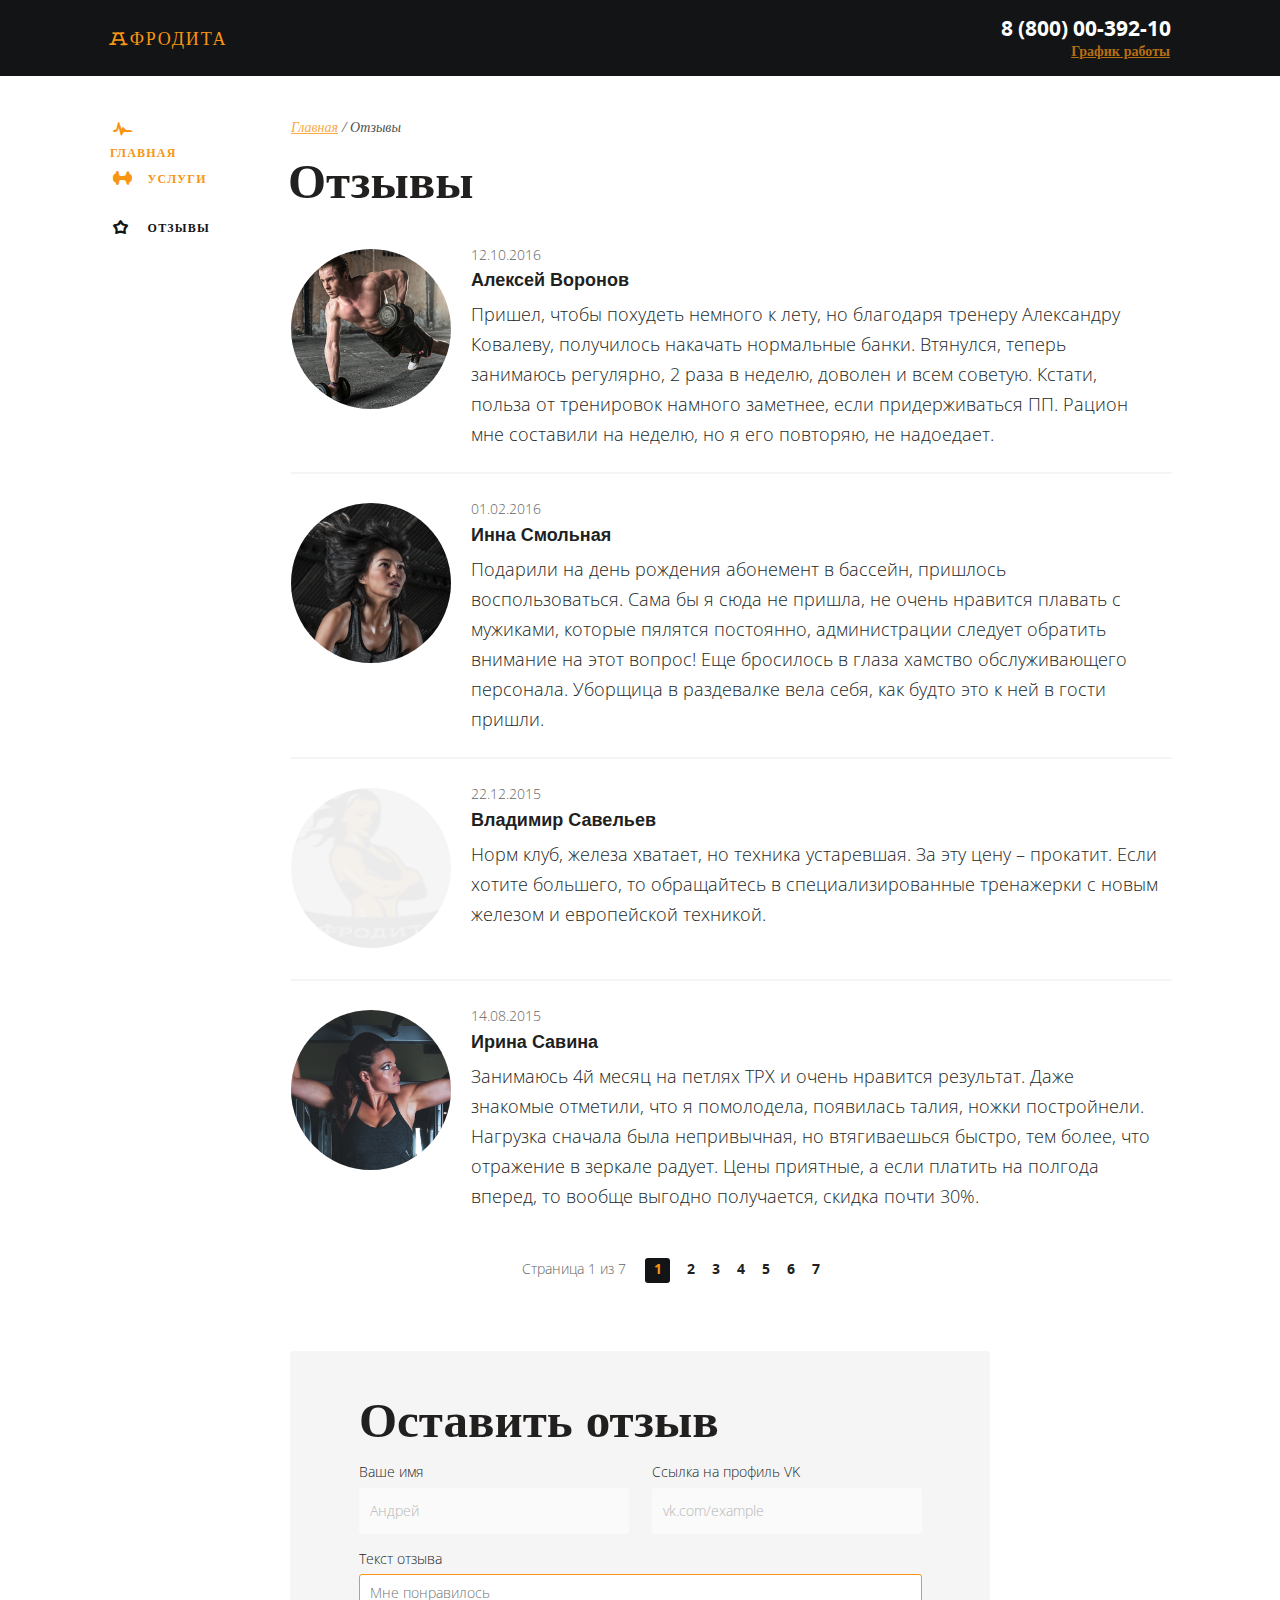
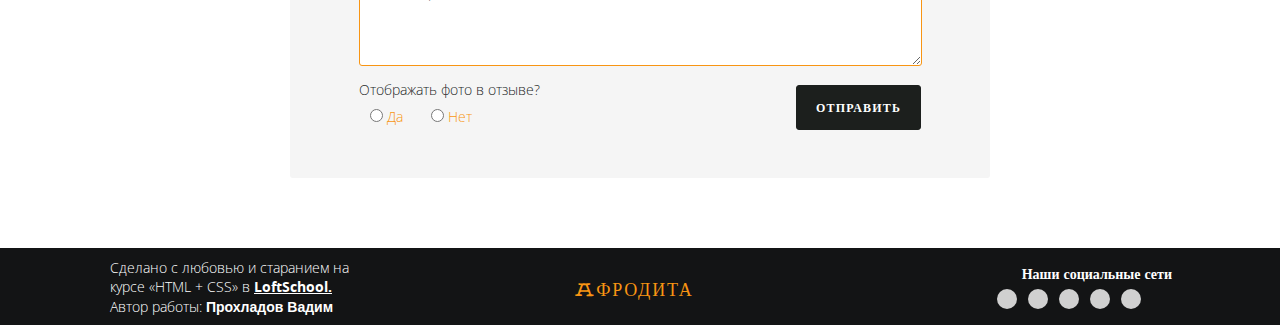
==== commit 320aeb76: "#18 page comment done, page main done,animation add, new css and fix css, add img" ====
--- a/comments.html
+++ b/comments.html
@@ -5,154 +5,154 @@
     <meta name="viewport" content="width=device-width, initial-scale=1.0">
     <meta http-equiv="X-UA-Compatible" content="ie=edge">
     <title>Комментарии</title>
-    <link rel="stylesheet" href="css/style.css">
+    <link rel="stylesheet" href="css/font-awesome.min.css">
+    <link rel="stylesheet" href="css/normalize.css">
     <link rel="stylesheet" href="css/css/animation.css">
     <link rel="stylesheet" href="css/css/fontello.css">
+    <link rel="stylesheet" href="css/style.css">
     <link href="https://fonts.googleapis.com/css?family=Open+Sans:300,300i,400,400i,700,700i" rel="stylesheet">
 </head>
 <body>
 <div class="wrapper">
-    <div class="header">
+    <header class="header">
         <div class="container">
-            <div class="container__logo-text"><p class="logo-text">Aфродита</p></div>
-            <div class="contacts">
-                <div class="contacts__phone"><a href="tel: +79818169862>89818169862" class="contacts__href">8 (800) 00-392-10</a></div>
-                <div class="contacts__work">График работы</div>
-            </div>
-        </div>  
-    </div>
+        <div class="header__logo-text"><p class="logo-text">Aфродита</p></div>
+        <address class="contacts">
+            <div class="contacts__phone"><a href="tel: +79818169862>89818169862" class="contacts__href">8 (800) 00-392-10</a></div>
+            <div class="contacts__work">График работы</div>
+        </address>
+        </div>
+    </header>
     <div class="content">
         <div class="container">
-            <div class="navigation">
-                <ul class="navigation__list">
-                    <li class="navigation__elem nav-active"><i class="demo-icon icon-main__icon"></i><a href="" class="navigation__href">Главная</a></li>
-                    <li class="navigation__elem"><i class="demo-icon icon-service__icon"></i><a href="" class="navigation__href">Услуги</a></li>
-                    <li class="navigation__elem navigation__elem--current"><i class="demo-icon icon-feed__icon"></i><a href="" class="navigation__href navigation__href--current">Отзывы</a></li>
-                </ul>    
-            </div>
-            <div class="section">
-                <ul class="breadcrumbs">
-                    <li class="breadcrumbs__item">
-                        <a href="" class="breadcrumbs__link  active">Главная</a>
-                    </li>
-                    <li class="breadcrumbs__item">
-                        <a href="" class="breadcrumbs__link">Отзывы</a>
-                    </li>
+            <aside class="navigation">
+                <nav class="navigation__block">
+                    <ul class="navigation__list">
+                        <li class="navigation__elem nav-active"><a href="/main.html" class="navigation__href"><i class="demo-icon icon-main__icon"></i>Главная</a></li>
+                        <li class="navigation__elem"><a href="" class="navigation__href"><i class="demo-icon icon-service__icon"></i>Услуги</a></li>
+                        <li class="navigation__elem navigation__elem--current"><a href="/comments.html" class="navigation__href navigation__href--current"><i class="demo-icon icon-feed__icon"></i>Отзывы</a></li>
+                    </ul>    
+                </nav>
+                <div class="block"></div>
+            </aside>
+            <main class="maincontent clearfix">
+                <section class="section">
+                    <ul class="breadcrumbs">
+                        <li class="breadcrumbs__item">
+                            <a href="/main.html" class="breadcrumbs__link  active">Главная</a>
+                        </li>
+                        <li class="breadcrumbs__item">
+                            Отзывы
+                        </li>
+                    </ul>
+                    <h1 class="section__title">Отзывы</h1>
+                    <ul class="comments">
+                        <li class="comments__elem clearfix">
+                            <div class="comments__avatar">
+                                <img src="img/comments/man.png" alt="" class="comments__avatar-pic">
+                            </div>
+                            <div class="comments__desc">
+                                <div class="comments__date">
+                                    <p>12.10.2016</p>
+                                </div>
+                                <div class="comments__header">
+                                    <p class="comments__name">Алексей Воронов</p>
+                                </div>
+                                <div class="comments__text">    
+                                    <p>
+                                        Пришел, чтобы похудеть немного к лету, но благодаря тренеру Александру Ковалеву, 
+                                        получилось накачать нормальные банки. Втянулся, теперь занимаюсь регулярно, 2 раза в неделю,
+                                        доволен и всем советую. Кстати, польза от тренировок намного заметнее, если придерживаться ПП.
+                                        Рацион мне составили на неделю, но я его повторяю, не надоедает.
+                                    </p>
+                                </div>
+                            </div>                      
+                        </li>           
+                        <li class="comments__elem clearfix">
+                            <div class="comments__avatar">
+                                <img src="img/comments/girl1.png" alt="" class="comments__avatar-pic">
+                            </div>
+                            <div class="comments__desc">
+                                <div class="comments__date">
+                                    <p>01.02.2016</p>
+                                </div>
+                                <div class="comments__header">
+                                    <p class="comments__name">Инна Смольная</p>
+                                </div>
+                                <div class="comments__text">    
+                                    <p>    
+                                        Подарили на день рождения абонемент в бассейн, пришлось воспользоваться. 
+                                        Сама бы я сюда не пришла, не очень нравится плавать с мужиками, которые пялятся постоянно,
+                                        администрации следует обратить внимание на этот вопрос! 
+                                        Еще бросилось в глаза хамство обслуживающего персонала. 
+                                        Уборщица в раздевалке вела себя, как будто это к ней в гости пришли.
+                                    </p>
+                                </div>
+                            </div>
+                        </li>                  
+                        <li class="comments__elem clearfix">
+                            <div class="comments__avatar">
+                                <img src="img/comments/vector-smart-object.png" alt="" class="comments__avatar-pic">
+                            </div>
+                            <div class="comments__desc">
+                                <div class="comments__date">
+                                    <p>22.12.2015</p>
+                                </div>
+                                <div class="comments__header">
+                                    <p class="comments__name">Владимир Савельев</p>
+                                </div>
+                                <div class="comments__text">    
+                                    <p>      
+                                        Норм клуб, железа хватает, но техника устаревшая. За эту цену – прокатит.
+                                        Если хотите большего,
+                                        то обращайтесь в специализированные тренажерки с новым железом и европейской техникой.
+                                    </p>  
+                                </div>
+                            </div>
+                        </li>           
+                        <li class="comments__elem comments__elem--none clearfix">
+                            <div class="comments__avatar">
+                                <img src="img/comments/girl2.png" alt="" class="comments__avatar-pic">
+                            </div>
+                            <div class="comments__desc">
+                                <div class="comments__date">
+                                        <p>14.08.2015</p>
+                                </div>
+                                <div class="comments__header">
+                                    <p class="comments__name">Ирина Савина</p>
+                                </div>
+                                <div class="comments__text">  
+                                    <p> 
+                                        Занимаюсь 4й месяц на петлях ТРХ и очень нравится результат. 
+                                        Даже знакомые отметили, что я помолодела, появилась талия, ножки постройнели.
+                                        Нагрузка сначала была непривычная, но втягиваешься быстро, тем более, что отражение в зеркале радует. 
+                                        Цены приятные, а если платить на полгода вперед, то вообще выгодно получается, скидка почти 30%.
+                                    </p>  
+                                </div>
+                            </div>
+                        </li>
+                    </ul>
+                </section>
+            </main>     
+            <div class="pagination clearfix">
+                <div class="pagination__pages">
+                    <p>Страница 1 из 7</p>
+                </div>
+                <a href="" class="pagination__previous"><i class="pagintaion__icon fa fa-angle-left" aria-hidden="true"></i></a>
+                <ul class="pagination__list">
+                    <li class="pagintation__elem pagintation__elem--active"><a href="" class="pagination__href pagintation__href--active">1</a></li>
+                    <li class="pagintation__elem"><a href="" class="pagination__href">2</a></li>
+                    <li class="pagintation__elem"><a href="" class="pagination__href">3</a></li>
+                    <li class="pagintation__elem"><a href="" class="pagination__href">4</a></li>
+                    <li class="pagintation__elem"><a href="" class="pagination__href">5</a></li>
+                    <li class="pagintation__elem"><a href="" class="pagination__href">6</a></li>
+                    <li class="pagintation__elem"><a href="" class="pagination__href">7</a></li>
                 </ul>
-            </div>                    
-            <div class="section">
-                <h1 class="section__title">Отзывы</h1>
-                <ul class="comments">
-                    <li class="comments__elem clearfix">
-                        <div class="comments__avatar">
-                            <img src="img/comments/man.png" alt="" class="comments__avatar-pic">
-                        </div>
-                        <div class="comments__desc">
-                            <div class="comments__date">
-                                <p>12.10.2016</p>
-                            </div>
-                            <div class="comments__header">
-                                <h3 class="comments__name">Алексей Воронов</h3>
-                            </div>
-                            <div class="comments__text">    
-                                <p>
-                                    Пришел, чтобы похудеть немного к лету, но благодаря тренеру Александру Ковалеву, 
-                                    получилось накачать нормальные банки. Втянулся, теперь занимаюсь регулярно, 2 раза в неделю,
-                                    доволен и всем советую. Кстати, польза от тренировок намного заметнее, если придерживаться ПП.
-                                    Рацион мне составили на неделю, но я его повторяю, не надоедает.
-                                </p>
-                            </div>
-                        </div>                      
-                    </li>
-              
-                    <li class="comments__elem clearfix">
-                        <div class="comments__avatar">
-                            <img src="img/comments/girl1.png" alt="" class="comments__avatar-pic">
-                        </div>
-                        <div class="comments__desc">
-                            <div class="comments__date">
-                                <p>01.02.2016</p>
-                            </div>
-                            <div class="comments__header">
-                                <h3 class="comments__name">Инна Смольная</h3>
-                            </div>
-                            <div class="comments__text">    
-                                <p>    
-                                    Подарили на день рождения абонемент в бассейн, пришлось воспользоваться. 
-                                    Сама бы я сюда не пришла, не очень нравится плавать с мужиками, которые пялятся постоянно,
-                                    администрации следует обратить внимание на этот вопрос! 
-                                    Еще бросилось в глаза хамство обслуживающего персонала. 
-                                    Уборщица в раздевалке вела себя, как будто это к ней в гости пришли.
-                                </p>
-                            </div>
-                        </div>
-                    </li>
-                    
-                    <li class="comments__elem clearfix">
-                        <div class="comments__avatar">
-                            <img src="img/comments/vector-smart-object.png" alt="" class="comments__avatar-pic">
-                        </div>
-                        <div class="comments__desc">
-                            <div class="comments__date">
-                                <p>22.12.2015</p>
-                            </div>
-                            <div class="comments__header">
-                                <h3 class="comments__name">Владимир Савельев</h3>
-                            </div>
-                            <div class="comments__text">    
-                                <p>      
-                                    Норм клуб, железа хватает, но техника устаревшая. За эту цену – прокатит.
-                                    Если хотите большего,
-                                    то обращайтесь в специализированные тренажерки с новым железом и европейской техникой.
-                                </p>  
-                            </div>
-                        </div>
-                    </li>
-                   
-                    <li class="comments__elem comments__elem--none clearfix">
-                        <div class="comments__avatar">
-                            <img src="img/comments/girl2.png" alt="" class="comments__avatar-pic">
-                        </div>
-                        <div class="comments__desc">
-                            <div class="comments__date">
-                                    <p>14.08.2015</p>
-                            </div>
-                            <div class="comments__header">
-                                <h3 class="comments__name">Ирина Савина</h3>
-                            </div>
-                            <div class="comments__text">  
-                                <p> 
-                                    Занимаюсь 4й месяц на петлях ТРХ и очень нравится результат. 
-                                    Даже знакомые отметили, что я помолодела, появилась талия, ножки постройнели.
-                                    Нагрузка сначала была непривычная, но втягиваешься быстро, тем более, что отражение в зеркале радует. 
-                                    Цены приятные, а если платить на полгода вперед, то вообще выгодно получается, скидка почти 30%.
-                                </p>  
-                            </div>
-                        </div>
-                    </li>
-                </ul>
-                <div class="pagination clearfix">
-                    <div class="container">
-                        <div class="pagination__pages">
-                            <p>Страница 1 из 7</p>
-                        </div>
-                        <img src="img/icon/vector-smart-object.svg" alt="" class="pagintaion__icon">
-                        <ul class="pagination__list">
-                            <li class="pagintation__elem active"><a href="" class="pagination__href">1</a></li>
-                            <li class="pagintation__elem"><a href="" class="pagination__href">2</a></li>
-                            <li class="pagintation__elem"><a href="" class="pagination__href">3</a></li>
-                            <li class="pagintation__elem"><a href="" class="pagination__href">4</a></li>
-                            <li class="pagintation__elem"><a href="" class="pagination__href">5</a></li>
-                            <li class="pagintation__elem"><a href="" class="pagination__href">6</a></li>
-                            <li class="pagintation__elem"><a href="" class="pagination__href">7</a></li>
-                        </ul>
-                        <img src="img/icon/vector-smart-object2.svg" alt="" class="pagintaion__icon">
-                    </div>    
-                </div>
-            </div>        
+                <a href="" class="pagination__next"><i class="pagintaion__icon fa fa-angle-right" aria-hidden="true"></i></a>
+            </div>                      
         </div>
     </div>
-    <div class="section-form">
+    <section class="section-form">      
         <div class="form">
             <div class="form__header">
                 <h2 class="form__title">Оставить отзыв</h2>
@@ -163,24 +163,24 @@
                         <div class="form__row">
                             <div class="form__elem">
                                 <labale class="form__elem-title">Ваше имя</labale>
-                                <input type="text" class="form__input">
+                                <input type="text" class="form__input" placeholder="Андрей">
                             </div>
                             <div class="form__elem">
-                                <labale class="form__elem-title">Ссылка на профиль в VK</labale>
-                                <input type="text" class="form__input">
+                                <labale class="form__elem-title">Ссылка на профиль VK</labale>
+                                <input type="text" class="form__input" placeholder="vk.com/example">
                             </div>
                         </div>
                         <div class="form__row">
                             <div class="form__textarea">
-                                <labale class="form__elem-title">Текст Отзыва</labale>
-                                <textarea name="" id="" cols="30" rows="10" class="form__big-text-input"></textarea>
+                                <labale class="form__elem-title">Текст отзыва</labale>
+                                <textarea name="" id="" cols="30" rows="10" class="form__big-text-input" placeholder="Мне понравилось"></textarea>
                             </div>
                         </div>
                     </div>
                     <div class="form__buttons">
                         <div class="form__radius">
                             <div class="form__radius-header">
-                                <p>Отображать фото в отзыве</p>
+                                <p>Отображать фото в отзыве?</p>
                             </div>
                             <div class="form__radius-content">
                                 <div class="form__radio">
@@ -193,58 +193,58 @@
                                 </div>
                             </div>
                         </div>  
-                        <div class="form__send">
-                            <button type='submit' class="form__submit">Отправить</button>
-                        </div> 
                     </div>
+                    <div class="form__send">
+                        <input type='submit' class="form__submit" value="Отправить">
+                    </div> 
                 </form>
             </div>
-        </div>
-    </div>        
-    <footer class="footer">
-        <div class="container">
-            <div class="footer__col">
-                <p class="footer__text">Сделано с любовью и старанием
-                    на курсе «HTML + CSS» в LoftSchool.
-                    Автор работы: Прохладов Вадим</p>
-            </div>
-            <div class="footer__col">
-                <div class="logo-text logo-text--center">Aфродита</div>
-            </div>
-            <div class="footer__col">
-                <div class="socials">
-                    <p class="socials__text">Наши социальные сети</p>
-                    <ul class="socials__list">
-                        <li class="socials__elem">
-                            <a href="" class="socials__link">
-                                <img src="" alt="" class="socials__icon">
-                            </a>
-                        </li>
-                        <li class="socials__elem">
-                            <a href="" class="socials__link">
-                                <img src="" alt="" class="socials__icon">
-                            </a>
-                        </li>
-                        <li class="socials__elem">
-                            <a href="" class="socials__link">
-                                <img src="" alt="" class="socials__icon">
-                            </a>
-                        </li>
-                        <li class="socials__elem">
-                            <a href="" class="socials__link">
-                                <img src="" alt="" class="socials__icon">
-                            </a>
-                        </li>
-                        <li class="socials__elem">
-                            <a href="" class="socials__link">
-                                <img src="" alt="" class="socials__icon">
-                            </a>
-                        </li>
-                    </ul>
-                </div>    
-            </div>
-        </div>
-    </footer>     
+        </div>   
+    </section>      
 </div>
+<footer class="footer">
+    <div class="container">
+        <div class="footer__col">
+            <p class="footer__text">Сделано с любовью и старанием
+                на курсе «HTML + CSS» в <span class="footer__loftschool">LoftSchool.</span>
+                Автор работы: <span class="footer__name">Прохладов Вадим</span></p>
+        </div>
+        <div class="footer__col">
+            <div class="logo-text logo-text--center">Aфродита</div>
+        </div>
+        <div class="footer__col">
+            <div class="socials">
+                <p class="socials__text">Наши социальные сети</p>
+                <ul class="socials__list">
+                    <li class="socials__elem">
+                        <a href="" class="socials__link">
+                            <i class="fa fa-vk" aria-hidden="true"></i>                            
+                        </a>
+                    </li>
+                    <li class="socials__elem">
+                        <a href="" class="socials__link">
+                            <i class="fa fa-facebook" aria-hidden="true"></i>
+                        </a>
+                    </li>
+                    <li class="socials__elem">
+                        <a href="" class="socials__link">
+                            <i class="fa fa-google-plus" aria-hidden="true"></i>
+                        </a>
+                    </li>
+                    <li class="socials__elem">
+                        <a href="" class="socials__link">
+                            <i class="fa fa-twitter" aria-hidden="true"></i>
+                        </a>
+                    </li>
+                    <li class="socials__elem">
+                        <a href="" class="socials__link">
+                            <i class="fa fa-envelope" aria-hidden="true"></i>
+                        </a>
+                    </li>
+                </ul>
+            </div>    
+        </div>
+    </div>
+</footer>     
 </body>
 </html>--- a/css/style.css
+++ b/css/style.css
@@ -30,13 +30,26 @@
     font-style: normal;
 
 }
-
 *{
 	margin: 0;
 	padding: 0;
 }
+html, body{
+	width: 100%;
+	height: 100%;
+	line-height: 1.42;
+}
+.wrapper{
+	width: 100%;
+	min-height: 100%;
+}
+.wrapper:after{
+	content: "";
+	display: block;
+	height: 77px;
+}
 .clearfix:after{
-	content:" ";
+	content:"";
 	display: block;
 	clear: both;	
 }
@@ -45,9 +58,9 @@
 	height: 76px;
 	background-color: #131415;
 }
-.container__logo-text{
+.header__logo-text{
 	float: left;
-	padding-top:30px;
+	padding-top: 26px;
 	padding-bottom:28px;
 	padding-left: 19px; 
 }
@@ -60,13 +73,16 @@
 	text-transform: uppercase;
 	letter-spacing: 1.8px;
 }
+address{
+	font-style:normal;
+}
 .contacts{
 	float: right;
-	padding-right: 21px; 
+	padding-right: 19px; 
 }
 .contacts__phone{
 	height: 18px;
-	margin-top:21px;
+	margin-top: 14px;
 }
 .contacts__href{
 	text-decoration: none;
@@ -78,7 +94,8 @@
 	text-transform: uppercase;
 }
 .contacts__work{
-	padding-top: 6px;
+	padding-right: 1px;
+	padding-top: 9px;
 	text-align: right;
 	opacity: 0.7;
 	color: #f89513;
@@ -87,20 +104,20 @@
 	font-weight: 700;
 	text-decoration: underline;
 }
-.content{
+.container{
 	width:1100px;
 	margin: auto; 
 }
 .demo-icon{
 	margin-right: 18px;
-	font-size: 12px;
+	font-size: 14px;
 }
 .navigation{
-	margin-left: 19px;
-	margin-top: 50px;	
-	width:102px;
-	margin-right: 78px;
-	float:left;
+	margin-left: 20px;
+    margin-top: 42px;
+    width: 104px;
+    margin-right: 77px;
+    float: left;
 }
 .navigation__list{
 	list-style: none;
@@ -124,38 +141,38 @@
 	text-transform: uppercase;
 	
 }
+.navigation__href:hover{
+	color:#131415;
+}
+
+
 .navigation__elem--current{
 	color:#131415; /* почему не работает на ссылку*/ 
 }
 .navigation__href--current{
 	color:#131415;
 }
-.nav-active{
+.navigation__elem--main{
 	letter-spacing: 1.2px;
 }
 .section{
-
 	width:881px;
-	margin-right: 20px;
-	float: left;
+	margin-right: 18px;
+	float: right;
 }
 .breadcrumbs{
-	margin-top: 46px;
+	margin-top: 40px;
 	list-style: none;
 	overflow: hidden;
-
-	
 }
 .breadcrumbs__item{
 	display: inline-block;
-	height: 13px;
 	opacity: 0.8;
 	color: #221f1f;
-	font-family: "Open Sans Light";
+	font-family: "Open Sans";
 	font-size: 14px;
 	font-weight: 300;
 	font-style: italic;
-	line-height: 18px;
 }
 .breadcrumbs__item:first-child:after{
 	content: '/';
@@ -165,23 +182,22 @@
 	text-decoration: underline;
 }
 .section__title{
-	margin-top:28px; 
-	margin-bottom: 50px;
-	width: 202px;
-	height: 35px;
+	margin-left: -3px;
 	color: #221f1f;
 	font-family: "Open Sans";
 	font-size: 49px;
 	font-weight: 700;
 	line-height: 38px;
+	margin-top: 22px;
+	margin-bottom: 50px;	
 }
 
 .comments{
 	width:881px;
 }
 .comments__elem{
-	margin-top: 31px;	
-	padding-bottom:26px;
+	margin-top: 29px;	
+	padding-bottom:23px;
 	border-bottom: 2px solid #f5f5f5;
 	list-style: none;
 	clear: both;
@@ -199,8 +215,9 @@
 
 }
 .comments__desc{
-	margin-left: 19px;
+    margin-left: 20px;
 	width: 688px;
+	min-height: 168px;
 	color: #221f1f;
 	font-family: "Open Sans",sans-serif;
 	font-size: 18px;
@@ -209,14 +226,15 @@
 	
 }
 .comments__date{
-	margin-bottom: 13px;
+	line-height: 0.9;
+	margin-bottom: 8px;
 	color: #656464;
 	font-size: 14px;
 	font-weight: 300;
-	line-height: 21px;
 }
 .comments__header{
-	margin-bottom: 22px;
+	font-size: 18px;
+	margin-bottom: 9px;
 	font-weight: 700;
 	line-height: 21px;
 }
@@ -229,9 +247,10 @@
 	padding-bottom: 0;
 }
 .pagination{
-	margin-top: 54px;
-	text-align: center;
-	margin-bottom: 73px;
+    margin-top: 45px;
+    margin-left: 78px;
+    text-align: center;
+	margin-bottom: 68px;
 }
 .pagination__pages{
 	text-align: center;
@@ -241,101 +260,156 @@
 	font-size: 14px;
 	font-weight: 300;
 }
+.pagintaion__icon{
+    font-size: 18px;
+	margin-left: 9px;
+    margin-right: 0px;
+}
+.pagintaion__icon:hover{
+ 	color: #e8e7e7;
+}
 .pagination__list{
 	text-align: center;
 	display: inline-block;
 	list-style-type: none;
 }
 .pagintation__elem{
-	margin-left: 9px;
-	display: inline-block;
-	width: 9px;
-	height: 12px;
-	color: #221f1f;
-	font-family: "Open Sans";
-	font-size: 14px;
-	font-weight: 700;
-}
-.pagintaion__icon{
-	display: inline-block;
-	vertical-align: center;
-	margin-left: 18px;
-	margin-right: 15px;
+    margin-left: 6px;
+   	display: inline-block;
+    margin-right: 7px;
+}
+.pagination__href{
+	text-decoration: none;
+	color: #221f1f;
+	font-family: "Open Sans";
+	font-size: 14px;
+	font-weight: 700;
+}
+.pagination__href:hover{
+	color: #f89513;
+}
+.pagintation__elem--active{ 
+	border-radius: 3px;
+	width: 25px;
+	height: 25px;
+	background-color: #131415;
+}
+.pagintation__href--active{
+	color: #f89513;
 }
 .section-form{
+	border-radius:3px;
 	clear: both;
-	margin-top: 70px;
 	margin-left: auto;
 	margin-right: auto;
 	width: 700px;
 	height: 427px;
 	background-color: #f5f5f5;
+	margin-bottom: 70px;
 }
 .form{
 	padding-left: 69px;
 }
-.form__header{
-}
 .form__title{
+	display: inline-block;
+    margin-top: 52px;
 	color: #221f1f;
 	font-family: "Open Sans";
 	font-size: 49px;
 	font-weight: 700;
+	line-height: 0.66;
+
 }
 .form__elem{
-	float: left;
+	margin-top: 18px;
+	display: inline-block;
 }
 .form__elem:first-child{
-	margin-right: 23px;
+	margin-right: 19px;
 }
 .form__elem-title{
-	padding-bottom: 10px; /* Почему не работает */
-	width: 63px;
-	height: 10px;
+	display: inline-block;
 	color: #221f1f;
 	font-family: "Open Sans";
 	font-size: 14px;
 	font-weight: 300;
 }
 .form__input{
-	margin-top: 10px;
+	opacity: 0.5;
+	color: #221f1f;
+	font-family: "Open Sans";
+	font-size: 14px;
+	font-weight: 300;
+	border-radius: 3px;
+	border: 1px solid #ffffff;
+
+	margin-top: 4px;
 	display: block;
-	width: 269px;
-	height: 45px;
+	width: 268px;
+	height: 44px;
 	background-color: #ffffff;
 }
 .form__textarea{
-	padding-top: 21px;
+	margin-top: 14px;
 }
 .form__big-text-input{
-	margin-top: 10px;
+	color: #221f1f;
+	font-family: "Open Sans";
+	font-size: 14px;
+	font-weight: 300;
+
+	margin-top: 3px;	
 	width: 561px;
 	height: 90px;
 	border: 1px solid #f89513;
+	border-radius: 3px;
 	background-color: #ffffff;
 }
+textarea:-moz-placeholder { 
+	padding: 8px 10px; 
+}
+textarea::-webkit-input-placeholder { 
+	padding: 8px 10px; 
+}
+input:-moz-placeholder { 
+	padding-left: 10px; 
+}
+input::-webkit-input-placeholder { 
+	padding-left: 10px; 
+}
+
 .form__row{
 	clear:both;
 }
+.form__buttons{
+	display: inline-block;
+}
 .form__radius-header{
+	margin-top:  8px;
 	color: #221f1f;
 	font-family: "Open Sans";
 	font-size: 14px;
 	font-weight: 300;
 }
 .form__radio{
-	float: left;
+	margin-top: 6px;
+	margin-left: 11px;
+	margin-right: 17px;
+    float: left;
 }
 .form__radio-name{
-	width: 16px;
-	height: 13px;
-	color: #f89513;
-	font-family: "Open Sans";
-	font-size: 14px;
-	font-weight: 300;
-	line-height: 54px;
+	color: #f89513;
+	font-family: "Open Sans";
+	font-size: 14px;
+	font-weight: 300;
+}
+.form__send {
+    float: right;
+    margin-right: 69px;
+	margin-top: 13px;
 }
 .form__submit{
+	border: 1px solid #1c1f1d;
 	width: 125px;
 	height: 45px;
 	background-color: #1c1f1d;
@@ -345,11 +419,11 @@
 	font-size: 12px;
 	font-weight: 700;
 	text-transform: uppercase;
-	/* Text style for "Отправить" */
+	border-radius: 3px;
 	letter-spacing: 1.2px;
 }
 .footer{
-	margin-top: 70px;
+	margin-top: -77px;
 	width: 100%;
 	clear: both;
 	height: 77px;
@@ -359,15 +433,21 @@
 	height: 77px;
 	float: left;
 	width: 33%;
-
 }
 .footer__text{
-	margin: 14px 0 13px 19px;
+	margin: 10px 0 0 20px;
 	width: 239px;
 	color: #ffffff;
 	font-family: "Open Sans",sans-serif;
 	font-size: 14px;
 	font-weight: 300;
+}
+.footer__loftschool{
+	font-weight: 700;
+	text-decoration: underline;
+}
+.footer__name{
+	font-weight: 700;
 }
 .logo-text--center{
 	margin-top: 29px;
@@ -379,19 +459,187 @@
 	text-align: right;
 }
 .socials__text{
-	margin-top: 20px;
-	width: 174px;
-	height: 13px;
+    margin-top: 16px;
+    margin-right: 7px;
+	width: 175px;
 	color: #ffffff;
 	font-family: "Open Sans";
 	font-size: 14px;
 	font-weight: 700;
-
 }
 .socials__list{
+	float: left;
 	list-style-type: none;
 }
 .socials__elem{
-	display: inline-block;
-
-}
+    margin-right: 11px;
+    line-height: 1.15;
+    text-align: center;
+    width: 20px;
+    height: 20px;
+    background-color: #d0d0d0;
+    border-radius: 50%;
+    margin-top: 6px;
+    float: left;
+}
+.socials__elem:hover{
+	background-color: #f89513;
+}
+.socials__link{
+	display: inline-block;
+	color: #27273e;
+	font-size: 12px;
+}
+.img-header{
+	position: relative;
+}
+.img-header__img{
+	width: 879px;
+	height: 354px;
+	background: url(/img/main/header_img.png) 50% no-repeat;
+	background-size:cover;
+}
+.img-header__background{
+	width: 879px;
+	height: 354px;
+	position: absolute;
+	top:0;
+	left: 0;
+	background-color: rgba(0, 0, 0, 0.5);
+}
+.img-header__title{
+	position: absolute;
+	top: 108px;
+    left: 65px;
+	color: #ffffff;
+	font-family: "Open Sans";
+	font-size: 49px;
+	font-weight: 700;
+	text-transform: uppercase;
+}
+.main-text{
+	margin-top: 22px;
+	width: 696px;
+	color: #221f1f;
+	font-family: "Open Sans";
+	font-size: 18px;
+	font-weight: 300;
+	line-height: 30px;
+}
+.main-text p{
+	margin-bottom: 15px;
+}
+.main-text b {
+	font-weight: 700;
+}
+.main-text ul{
+	margin-top: -7px;
+	margin-left: 43px;
+}
+.main-text li{
+	padding-bottom: 5px;
+}
+.main-text__block{
+	margin-top: 17px;
+	vertical-align: middle;
+	width: 700px;
+	min-height: 144px;
+	background-color: #131415;
+	color: #ffffff;
+	font-family: "Open Sans";
+	font-size: 18px;
+	font-weight: 300;
+}
+.main-text__block-text{
+    margin: 12px 30px 12px;
+	display: inline-block;
+}
+.partners{
+	margin-bottom: 3px;
+}
+.partners__title{
+	margin-top: 53px;
+	margin-bottom: 35px;
+	color: #221f1f;
+	font-family: "Open Sans";
+	font-size: 49px;
+	font-weight: 700;
+	text-transform: uppercase;
+}
+
+.partners__list{
+	display: inline-block;
+	list-style-type: none;
+	margin-bottom: 20px;
+}
+.partners__elem{
+    width: 160px;
+    margin-right: 106px;
+    display: inline-block;
+    margin-bottom: 43px;
+    text-align: center;
+    vertical-align: middle;
+}
+.partners__elem-img{
+	display: inline-block;
+}
+.partners__elem-img--flamingo{
+	width: 141px;
+	height: 63px;
+	background: url(../img/main/partners/logo-1.png) center center no-repeat;
+}
+.partners__elem-img--flamingo:hover{
+	width: 141px;
+	height: 63px;
+	background: url(../img/main/partners/logo-1_1.png) center center no-repeat;
+}
+.partners__elem-img--malibu{
+	width: 160px;
+	height: 29px;
+	background: url(../img/main/partners/logo-2.png) center center no-repeat;
+}
+.partners__elem-img--malibu:hover{
+	width: 160px;
+	height: 29px;
+	background: url(../img/main/partners/logo-2_2.png) center center no-repeat;
+}
+.partners__elem-img--lion{
+	width: 61px;
+	height: 62px;
+	background: url(../img/main/partners/logo-3.png) center center no-repeat;
+}
+.partners__elem-img--lion:hover{
+	width: 61px;
+	height: 62px;
+	background: url(../img/main/partners/logo-3_3.png) center center no-repeat;
+}
+.partners__elem-img--arni{
+	width: 125px;
+	height: 64px;
+	background: url(../img/main/partners/logo-4.png) center center no-repeat;
+}
+.partners__elem-img--arni:hover{
+	width: 125px;
+	height: 64px;
+	background: url(../img/main/partners/logo-4_4.png) center center no-repeat;
+}
+.partners__elem-img--grif{
+	width: 160px;
+	height: 46px;
+	background: url(../img/main/partners/logo-5.png) center center no-repeat;
+}
+.partners__elem-img--grif:hover{
+	width: 160px;
+	height: 46px;
+	background: url(../img/main/partners/logo-5_5.png) center center no-repeat;
+}
+.partners__elem-img--atletiko{
+	width: 43px;
+	height: 63px;
+	background: url(../img/main/partners/logo-6.png) center center no-repeat;
+}
+.partners__elem-img--atletiko:hover{
+	width: 43px;
+	height: 63px;
+	background: url(../img/main/partners/logo-6_6.png) center center no-repeat;
+}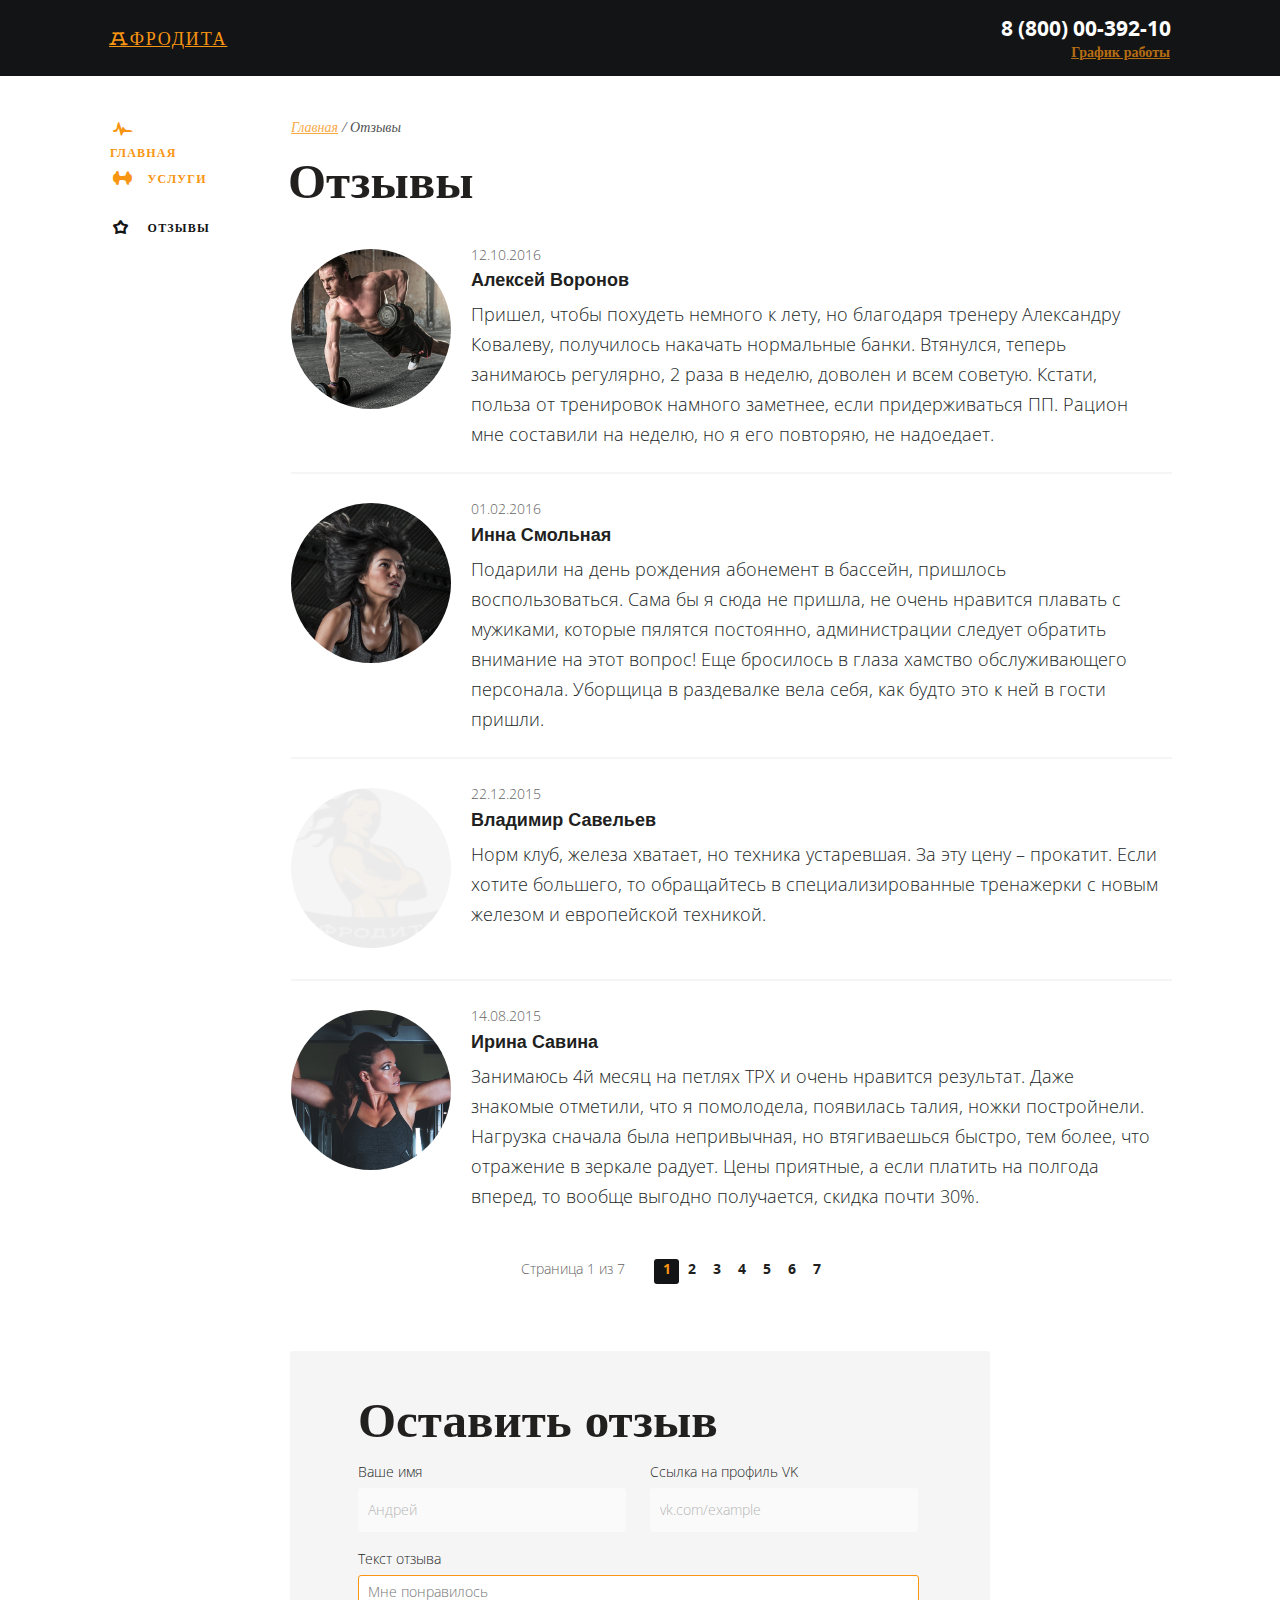
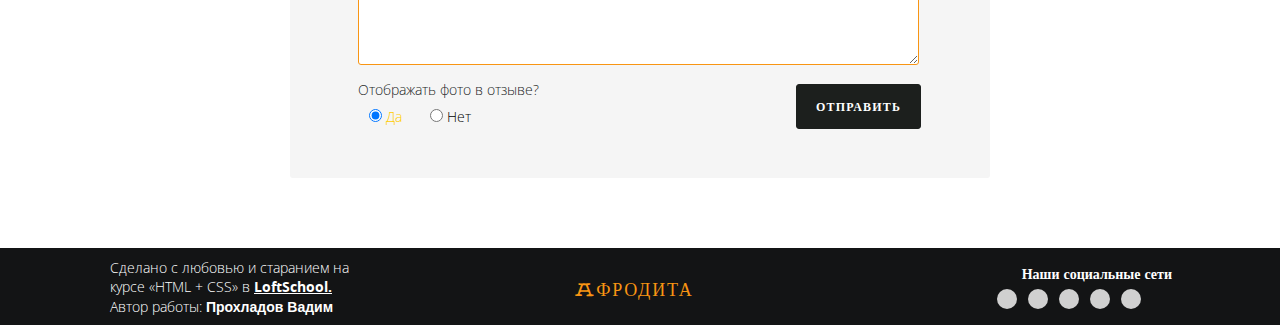
==== commit 16241cf7: "#20 correct html structure, change pagination, change css radio, add padding in input, fix pp" ====
--- a/comments.html
+++ b/comments.html
@@ -16,11 +16,11 @@
 <div class="wrapper">
     <header class="header">
         <div class="container">
-        <div class="header__logo-text"><p class="logo-text">Aфродита</p></div>
-        <address class="contacts">
-            <div class="contacts__phone"><a href="tel: +79818169862>89818169862" class="contacts__href">8 (800) 00-392-10</a></div>
-            <div class="contacts__work">График работы</div>
-        </address>
+            <div class="header__logo-text"><a href = '/main.html'class="logo-text">Aфродита</a></div>
+            <address class="contacts">
+                <div class="contacts__phone"><a href="tel: +79818169862>89818169862" class="contacts__href">8 (800) 00-392-10</a></div>
+                <div class="contacts__work"> <button class="contacts__menu">График работы</button</div>
+            </address>
         </div>
     </header>
     <div class="content">
@@ -33,7 +33,6 @@
                         <li class="navigation__elem navigation__elem--current"><a href="/comments.html" class="navigation__href navigation__href--current"><i class="demo-icon icon-feed__icon"></i>Отзывы</a></li>
                     </ul>    
                 </nav>
-                <div class="block"></div>
             </aside>
             <main class="maincontent clearfix">
                 <section class="section">
@@ -154,51 +153,47 @@
     </div>
     <section class="section-form">      
         <div class="form">
-            <div class="form__header">
-                <h2 class="form__title">Оставить отзыв</h2>
-            </div>
-            <div class="form__fields">
-                <form action="" class="form__tag">
-                    <div class="form__inputs">
-                        <div class="form__row">
-                            <div class="form__elem">
-                                <labale class="form__elem-title">Ваше имя</labale>
-                                <input type="text" class="form__input" placeholder="Андрей">
-                            </div>
-                            <div class="form__elem">
-                                <labale class="form__elem-title">Ссылка на профиль VK</labale>
-                                <input type="text" class="form__input" placeholder="vk.com/example">
-                            </div>
-                        </div>
-                        <div class="form__row">
-                            <div class="form__textarea">
-                                <labale class="form__elem-title">Текст отзыва</labale>
-                                <textarea name="" id="" cols="30" rows="10" class="form__big-text-input" placeholder="Мне понравилось"></textarea>
-                            </div>
+            <h2 class="form__title">Оставить отзыв</h2>
+            <form action="" class="form__tag" method="get" action="">
+                <div class="form__inputs">
+                    <div class="form__row">
+                        <div class="form__elem">
+                            <labale class="form__elem-title">Ваше имя</labale>
+                            <input type="text" class="form__input" placeholder="Андрей">
+                        </div>
+                        <div class="form__elem">
+                            <labale class="form__elem-title">Ссылка на профиль VK</labale>
+                            <input type="text" class="form__input" placeholder="vk.com/example">
                         </div>
                     </div>
-                    <div class="form__buttons">
-                        <div class="form__radius">
-                            <div class="form__radius-header">
-                                <p>Отображать фото в отзыве?</p>
-                            </div>
-                            <div class="form__radius-content">
-                                <div class="form__radio">
-                                    <input type="radio" class="form__input-radio">
-                                    <label for="" class="form__radio-name">Да</label>
-                                </div>
-                                <div class="form__radio">
-                                    <input type="radio" class="form__input-radio">
-                                    <label for="" class="form__radio-name">Нет</label>
-                                </div>
-                            </div>
-                        </div>  
+                    <div class="form__row">
+                        <div class="form__textarea">
+                            <labale class="form__elem-title">Текст отзыва</labale>
+                            <textarea name="" id="" cols="30" rows="10" class="form__big-text-input" placeholder="Мне понравилось"></textarea>
+                        </div>
                     </div>
-                    <div class="form__send">
-                        <input type='submit' class="form__submit" value="Отправить">
-                    </div> 
-                </form>
-            </div>
+                </div>
+                <div class="form__buttons">
+                    <div class="form__radius">
+                        <div class="form__radius-header">
+                            <p>Отображать фото в отзыве?</p>
+                        </div>
+                        <div class="form__radius-content">
+                            <div class="form__radio">
+                                <input type="radio" name = 'bool' class="form__input-radio"  checked="checked" value = 'True'>
+                                <label for="" class="form__radio-name">Да</label>
+                            </div>
+                            <div class="form__radio">
+                                <input type="radio" name = 'bool' class="form__input-radio" value = 'False'>
+                                <label for="" class="form__radio-name">Нет</label>
+                            </div>
+                        </div>
+                    </div>  
+                </div>
+                <div class="form__send">
+                    <input type='submit' class="form__submit" value="Отправить">
+                </div> 
+            </form>
         </div>   
     </section>      
 </div>
--- a/css/style.css
+++ b/css/style.css
@@ -61,7 +61,6 @@
 .header__logo-text{
 	float: left;
 	padding-top: 26px;
-	padding-bottom:28px;
 	padding-left: 19px; 
 }
 .logo-text{
@@ -97,12 +96,16 @@
 	padding-right: 1px;
 	padding-top: 9px;
 	text-align: right;
+}
+.contacts__menu{
 	opacity: 0.7;
 	color: #f89513;
 	font-family: "Open Sans";
 	font-size: 14px;
 	font-weight: 700;
 	text-decoration: underline;
+	border: none;
+    background: none;
 }
 .container{
 	width:1100px;
@@ -247,12 +250,13 @@
 	padding-bottom: 0;
 }
 .pagination{
-    margin-top: 45px;
-    margin-left: 78px;
+	margin-top: 45px;
+	margin-left: 77px;
     text-align: center;
-	margin-bottom: 68px;
+	margin-bottom: 67px;
 }
 .pagination__pages{
+	width: 119px;	
 	text-align: center;
 	display: inline-block;
 	color: #656464;
@@ -262,21 +266,24 @@
 }
 .pagintaion__icon{
     font-size: 18px;
-	margin-left: 9px;
-    margin-right: 0px;
+    margin-left: 7px;
+    margin-right: 8px;
 }
 .pagintaion__icon:hover{
  	color: #e8e7e7;
 }
 .pagination__list{
+	font-size: 0px;
 	text-align: center;
 	display: inline-block;
 	list-style-type: none;
+	margin-left: 3px;
 }
 .pagintation__elem{
-    margin-left: 6px;
+	width: 25px;
+	height: 25px;
    	display: inline-block;
-    margin-right: 7px;
+
 }
 .pagination__href{
 	text-decoration: none;
@@ -308,7 +315,7 @@
 	margin-bottom: 70px;
 }
 .form{
-	padding-left: 69px;
+	padding-left: 68px;
 }
 .form__title{
 	display: inline-block;
@@ -325,7 +332,7 @@
 	display: inline-block;
 }
 .form__elem:first-child{
-	margin-right: 19px;
+	margin-right: 20px;
 }
 .form__elem-title{
 	display: inline-block;
@@ -335,6 +342,8 @@
 	font-weight: 300;
 }
 .form__input{
+	box-sizing: border-box;
+    padding-left: 9px;
 	opacity: 0.5;
 	color: #221f1f;
 	font-family: "Open Sans";
@@ -350,34 +359,23 @@
 	background-color: #ffffff;
 }
 .form__textarea{
-	margin-top: 14px;
+	margin-top: 16px;
 }
 .form__big-text-input{
-	color: #221f1f;
-	font-family: "Open Sans";
-	font-size: 14px;
-	font-weight: 300;
-
-	margin-top: 3px;	
+	box-sizing: border-box;
+    padding: 6px 9px;
+	color: #221f1f;
+	font-family: "Open Sans";
+	font-size: 14px;
+	font-weight: 300;
+
+	margin-top: 4px;	
 	width: 561px;
 	height: 90px;
 	border: 1px solid #f89513;
 	border-radius: 3px;
 	background-color: #ffffff;
 }
-textarea:-moz-placeholder { 
-	padding: 8px 10px; 
-}
-textarea::-webkit-input-placeholder { 
-	padding: 8px 10px; 
-}
-input:-moz-placeholder { 
-	padding-left: 10px; 
-}
-input::-webkit-input-placeholder { 
-	padding-left: 10px; 
-}
-
 .form__row{
 	clear:both;
 }
@@ -385,7 +383,7 @@
 	display: inline-block;
 }
 .form__radius-header{
-	margin-top:  8px;
+    margin-top: 9px;	
 	color: #221f1f;
 	font-family: "Open Sans";
 	font-size: 14px;
@@ -398,17 +396,22 @@
     float: left;
 }
 .form__radio-name{
-	color: #f89513;
-	font-family: "Open Sans";
-	font-size: 14px;
-	font-weight: 300;
-}
+
+	font-family: "Open Sans";
+	font-size: 14px;
+	font-weight: 300;
+}
+.form__input-radio:checked + .form__radio-name {
+    color: #fc0;
+}
+
 .form__send {
     float: right;
     margin-right: 69px;
 	margin-top: 13px;
 }
 .form__submit{
+
 	border: 1px solid #1c1f1d;
 	width: 125px;
 	height: 45px;
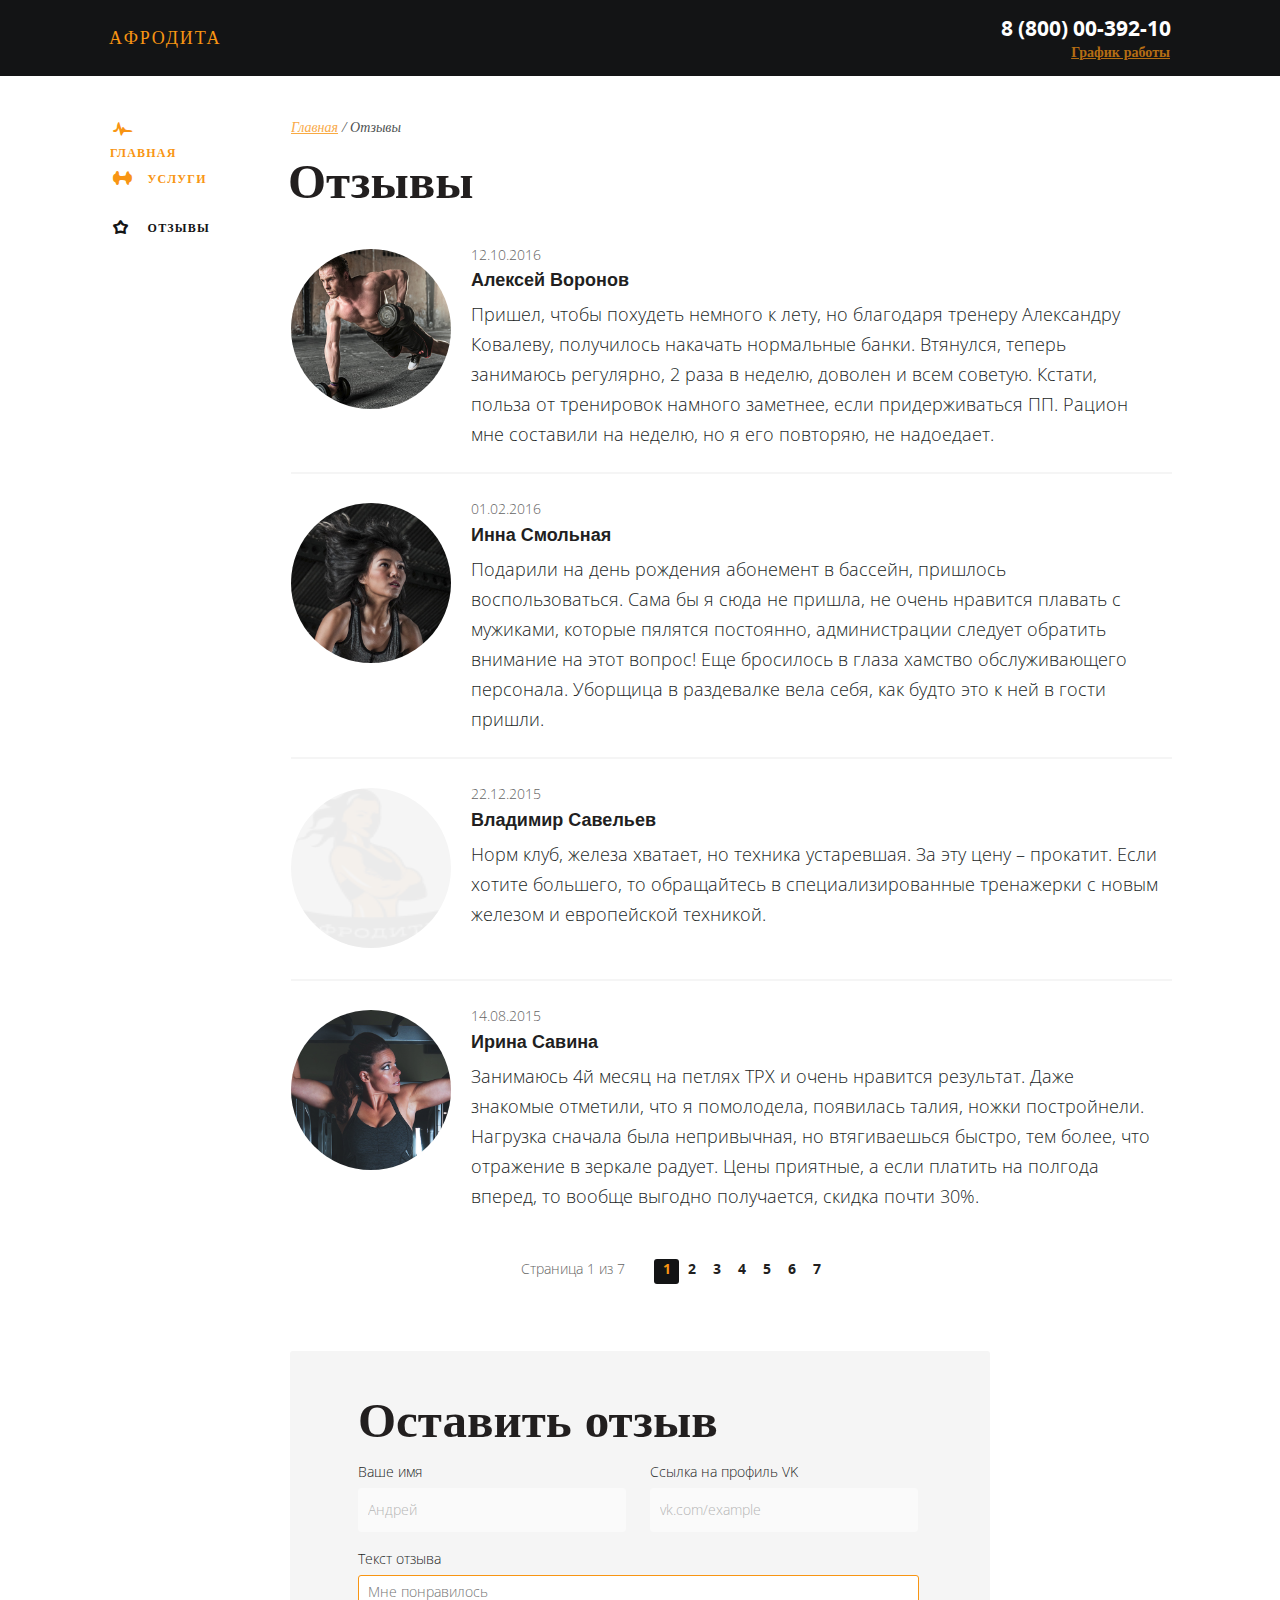
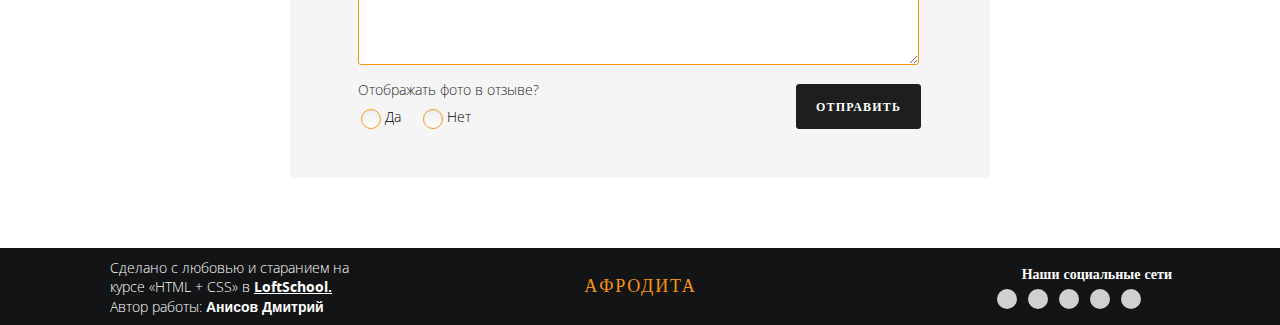
==== commit 5380235a: "#22 done services.html, new radio button, new font, some html/css correct" ====
--- a/comments.html
+++ b/comments.html
@@ -29,7 +29,7 @@
                 <nav class="navigation__block">
                     <ul class="navigation__list">
                         <li class="navigation__elem nav-active"><a href="/main.html" class="navigation__href"><i class="demo-icon icon-main__icon"></i>Главная</a></li>
-                        <li class="navigation__elem"><a href="" class="navigation__href"><i class="demo-icon icon-service__icon"></i>Услуги</a></li>
+                        <li class="navigation__elem"><a href="/services.html" class="navigation__href"><i class="demo-icon icon-service__icon"></i>Услуги</a></li>
                         <li class="navigation__elem navigation__elem--current"><a href="/comments.html" class="navigation__href navigation__href--current"><i class="demo-icon icon-feed__icon"></i>Отзывы</a></li>
                     </ul>    
                 </nav>
@@ -179,13 +179,19 @@
                             <p>Отображать фото в отзыве?</p>
                         </div>
                         <div class="form__radius-content">
-                            <div class="form__radio">
-                                <input type="radio" name = 'bool' class="form__input-radio"  checked="checked" value = 'True'>
-                                <label for="" class="form__radio-name">Да</label>
-                            </div>
-                            <div class="form__radio">
-                                <input type="radio" name = 'bool' class="form__input-radio" value = 'False'>
-                                <label for="" class="form__radio-name">Нет</label>
+                            <div class="form__radio"> 
+                                <label  class="form__radio-name">
+                                    <input type="radio" name = 'bool' class="form__input-radio"  value = 'True'>
+                                    <span class="form__radio-styled"></span>
+                                    <span class="form__radio-title">Да</span>
+                                </label>
+                            </div>
+                            <div class="form__radio"> 
+                                <label  class="form__radio-name">
+                                    <input type="radio" name = 'bool' class="form__input-radio"  value = 'True'>
+                                    <span class="form__radio-styled"></span>
+                                    <span class="form__radio-title">Нет</span>
+                                </label>
                             </div>
                         </div>
                     </div>  
@@ -202,7 +208,7 @@
         <div class="footer__col">
             <p class="footer__text">Сделано с любовью и старанием
                 на курсе «HTML + CSS» в <span class="footer__loftschool">LoftSchool.</span>
-                Автор работы: <span class="footer__name">Прохладов Вадим</span></p>
+                Автор работы: <span class="footer__name">Анисов Дмитрий</span></p>
         </div>
         <div class="footer__col">
             <div class="logo-text logo-text--center">Aфродита</div>
--- a/css/style.css
+++ b/css/style.css
@@ -22,14 +22,21 @@
     font-style: italic;
 
 }
+
 @font-face {
-    font-family: 'Gora Free';
-    src: url('../fonts/gora-free-webfont.woff2') format('woff2'),
-         url('../fonts/gora-free-webfont.woff') format('woff');
-    font-weight: 400;
-    font-style: normal;
-
-}
+	font-family: 'Gora Free';
+	src: url('../fonts/Gora-Free.woff2') format('woff2');
+	font-weight: normal;
+	font-style: normal;
+  }
+  
+  @font-face {
+	font-family: 'Gora Free-Regular';
+	src: url('../fonts/GoraFree-Regular.woff') format('woff');
+	font-weight: normal;
+	font-style: normal;
+  }
+  
 *{
 	margin: 0;
 	padding: 0;
@@ -64,6 +71,7 @@
 	padding-left: 19px; 
 }
 .logo-text{
+	text-decoration: none;
 	height: 18px;
 	color: #f89513;
 	font-family: "Gora Free";
@@ -390,21 +398,53 @@
 	font-weight: 300;
 }
 .form__radio{
-	margin-top: 6px;
-	margin-left: 11px;
-	margin-right: 17px;
+    margin-top: 6px;
+    margin-left: 3px;
+    margin-right: 19px;
     float: left;
 }
 .form__radio-name{
-
-	font-family: "Open Sans";
-	font-size: 14px;
-	font-weight: 300;
-}
-.form__input-radio:checked + .form__radio-name {
-    color: #fc0;
-}
-
+	position: relative;
+	font-family: "Open Sans";
+	font-size: 14px;
+	font-weight: 300;
+}
+.form__input-radio{
+	position:absolute;
+	left:-99999px;
+	top:0;
+}
+.form__radio-styled{
+	display: inline-block;
+	vertical-align: middle;
+	position: relative;
+	width: 18px;
+	height: 18px;
+	border: 1px solid #f89513;
+	border-radius: 50%;
+	background-color: #ffffff;
+	background-image: linear-gradient(to bottom, #ededed 0%, #ffffff 100%);
+}
+
+.form__radio-styled:after{
+	content: "";
+	position: absolute;
+	top: 50%;
+	left: 50%;
+	transform: translate(-50%, -50%);
+	width: 0;
+	height: 0;
+	border-radius: 50%;
+	background-color: #f89513;
+}
+.form__input-radio:checked + .form__radio-styled:after{
+	width: 8px;
+	height: 8px;
+
+}
+.form__input-radio:checked + .form__radio-styled+ .form__radio-title {
+	color: #f89513;
+}
 .form__send {
     float: right;
     margin-right: 69px;
@@ -453,9 +493,10 @@
 	font-weight: 700;
 }
 .logo-text--center{
-	margin-top: 29px;
-	vertical-align: middle;
-	text-align: center;
+    margin-top: 26px;
+    vertical-align: middle;
+    text-align: center;
+    margin-left: 12px;
 }
 .socials{
 	float: right;
@@ -645,4 +686,40 @@
 	width: 43px;
 	height: 63px;
 	background: url(../img/main/partners/logo-6_6.png) center center no-repeat;
-}+}
+/* services.html*/
+.services{
+    margin-bottom: 21px;	
+	margin-left: -44px;
+	font-size: 0;
+	list-style-type: none;
+}
+.services__elem{
+	min-height: 435px;
+	font-size: 12px;
+    display: inline-block;
+    width: 261px;
+    margin-left: 44px;
+    margin-bottom: 45px;	
+    vertical-align: top;
+}
+.services__avatar-pic{
+	width: 250px;
+	height: 153px;
+	object-fit: cover;
+}
+
+.services__desc{
+	margin-top: 20px;	
+	color: #221f1f;
+	font-family: "Open Sans";
+	font-size: 14px;
+	font-weight: 300;
+	line-height: 21px;
+}
+.services__header{
+	font-size: 18px;
+	font-weight: 700;
+	margin-bottom: 6px;
+	
+}
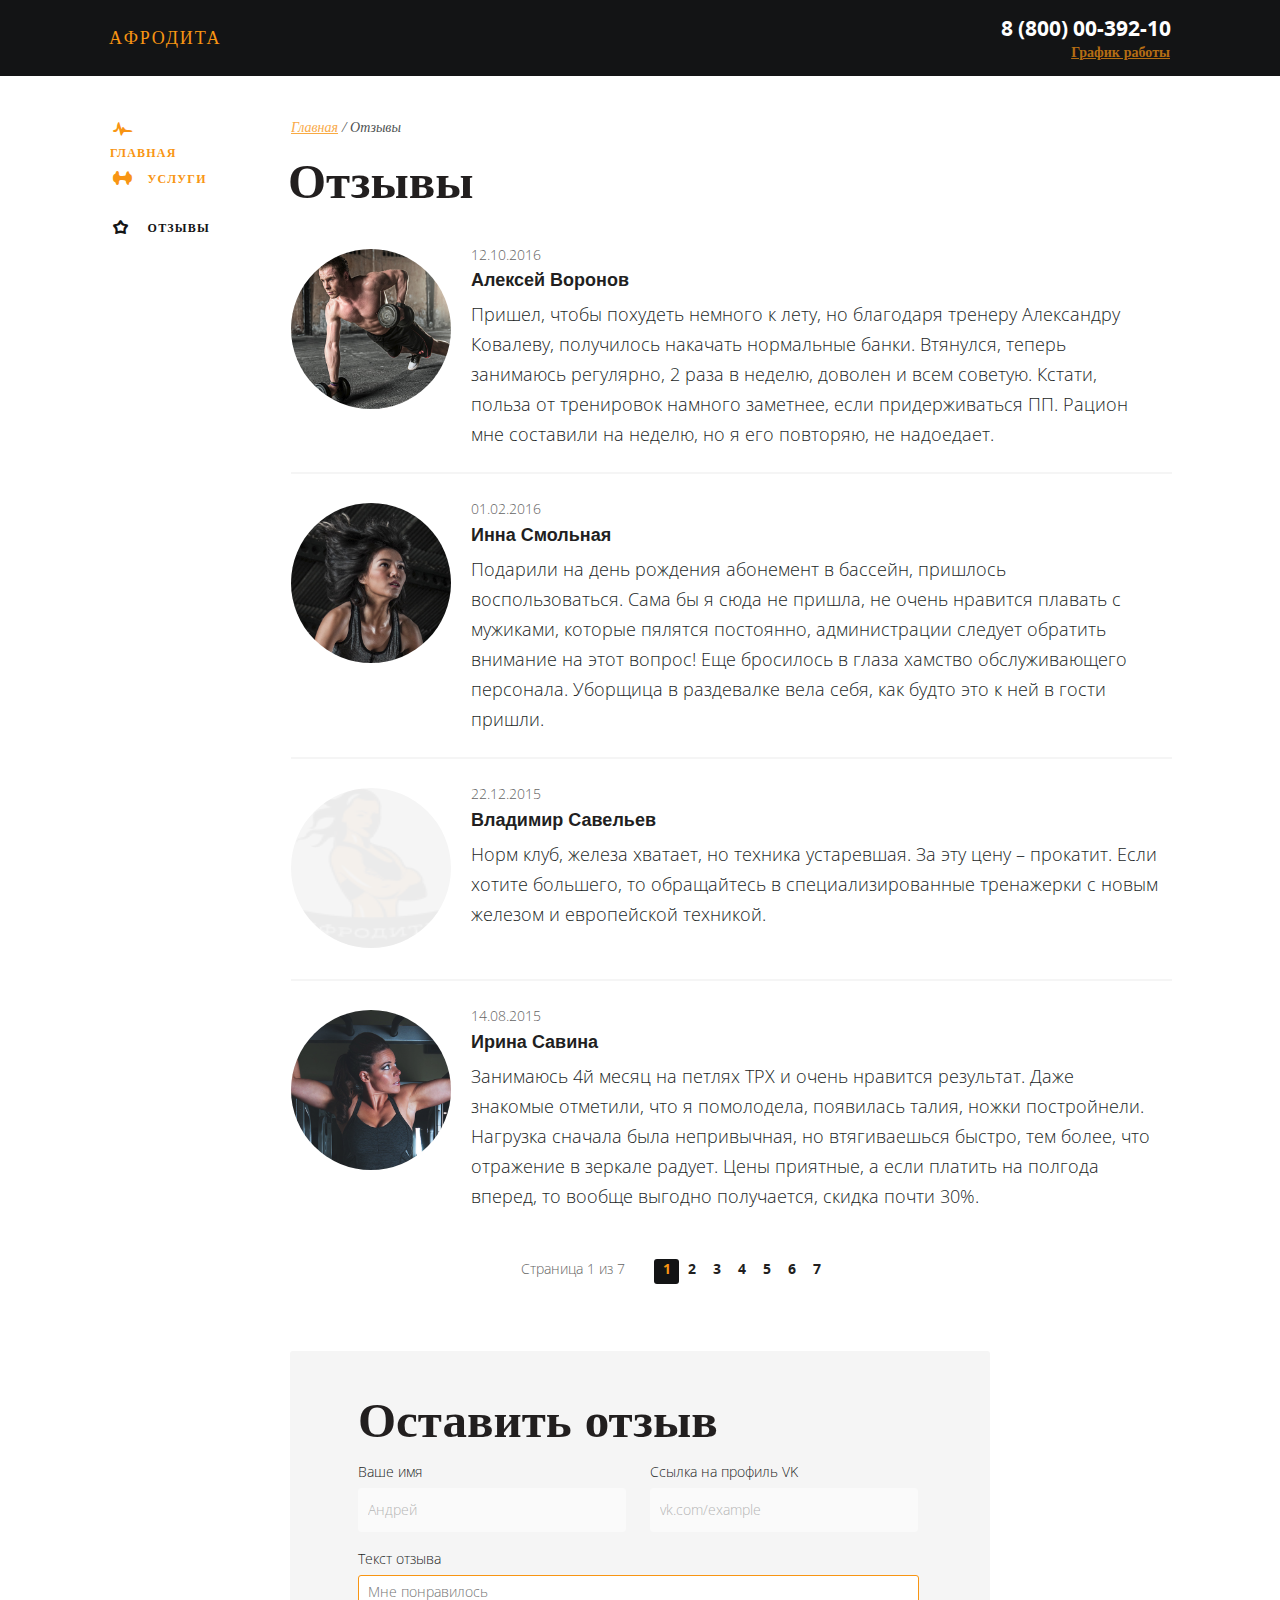
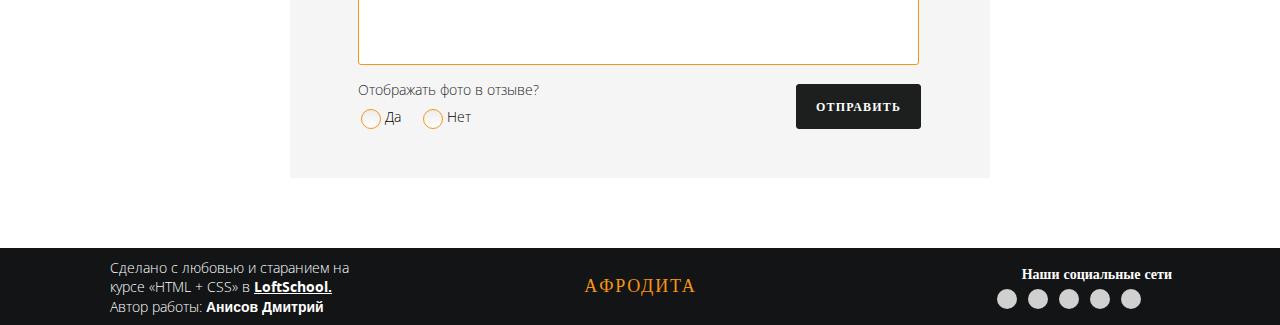
==== commit b8e4a079: "#24 add animation and transition, done all pages, corrected bugs in css, slightly optimized for mobi" ====
--- a/comments.html
+++ b/comments.html
@@ -18,9 +18,18 @@
         <div class="container">
             <div class="header__logo-text"><a href = '/main.html'class="logo-text">Aфродита</a></div>
             <address class="contacts">
-                <div class="contacts__phone"><a href="tel: +79818169862>89818169862" class="contacts__href">8 (800) 00-392-10</a></div>
-                <div class="contacts__work"> <button class="contacts__menu">График работы</button</div>
-            </address>
+                    <div class="contacts__phone"><a href="tel: +79818169862>89818169862" class="contacts__href">8 (800) 00-392-10</a></div>
+                    <div class="contacts__work">
+                        <button class="contacts__button">График работы</button>
+                        <div class="contacts__drop-menu">
+                            <div class="contacts__drop-item">
+                                <div class="contacts__triangle"></div>
+                                <div class="contacts__date">пн-вс: 09:00-20:00</div>
+                                <div class="contacts__dinner">обед: 14:00-14:30</div>
+                            </div>    
+                        </div>
+                    </div>
+                </address>
         </div>
     </header>
     <div class="content">
@@ -207,7 +216,7 @@
     <div class="container">
         <div class="footer__col">
             <p class="footer__text">Сделано с любовью и старанием
-                на курсе «HTML + CSS» в <span class="footer__loftschool">LoftSchool.</span>
+                на курсе «HTML + CSS» в <a href = 'https://loftschool.com/' class="footer__loftschool">LoftSchool.</a>
                 Автор работы: <span class="footer__name">Анисов Дмитрий</span></p>
         </div>
         <div class="footer__col">
--- a/css/style.css
+++ b/css/style.css
@@ -45,10 +45,13 @@
 	width: 100%;
 	height: 100%;
 	line-height: 1.42;
+	-webkit-font-smoothing: antialiased; 
+	-moz-osx-font-smoothing: grayscale; 
 }
 .wrapper{
-	width: 100%;
-	min-height: 100%;
+    overflow: hidden;
+    min-width: 1100px;
+    min-height: 100%;
 }
 .wrapper:after{
 	content: "";
@@ -61,7 +64,7 @@
 	clear: both;	
 }
 .header{
-	width:100%;
+	min-width: 100%;
 	height: 76px;
 	background-color: #131415;
 }
@@ -104,8 +107,9 @@
 	padding-right: 1px;
 	padding-top: 9px;
 	text-align: right;
-}
-.contacts__menu{
+	position: relative;
+}
+.contacts__button{
 	opacity: 0.7;
 	color: #f89513;
 	font-family: "Open Sans";
@@ -113,7 +117,71 @@
 	font-weight: 700;
 	text-decoration: underline;
 	border: none;
-    background: none;
+	background: none;
+}
+.contacts__drop-menu{
+	z-index: 4;
+    position: absolute;
+    text-align: left;
+    top: 100%;
+    width: 163px;
+    min-height: 71px;
+    margin-top: 17px;
+    box-shadow: 0 0 10px rgba(23, 59, 117, 0.55);
+    background-image: linear-gradient(to top, #ffffff 0%, #ffffff 100%);
+    border-radius: 4px;
+    opacity: 0;
+    left: -99999px;
+}
+.contacts__drop-menu:before{
+	content:'';
+	height: 40px;
+	display: block;
+	left: 0;
+	right: 0;
+	top: -39px;
+	position: absolute;
+}
+.contacts__button:active +.contacts__drop-menu{
+	transition: opacity .5s;
+	opacity: 0.95;
+	left: 4%;
+}
+.contacts__drop-menu:hover{
+	transition: opacity .5s;
+	opacity: 0.95;
+	left: 4%;	
+}
+.contacts__drop-item{
+	margin-left: 21px;	
+	margin-top: 14px;
+	margin-bottom: 10px;
+	display: inline-block;
+	font-family: "Open Sans";
+	font-size: 14px;
+}
+.contacts__triangle{
+	width: 17px;
+    height: 17px;
+    border-right: 0.3px solid rgba(23, 59, 117, 0.3);
+    border-bottom: 0.3px solid rgba(23, 59, 117, 0.3);
+    background-image: linear-gradient(to top, #ffffff 0%, #ffffff 100%);
+    position: absolute;
+    transform: rotate(225deg);
+    border-radius: 0 0 5px 0;
+    bottom: 100%;
+    margin-bottom: -9px;
+    left: 100%;
+    margin-left: -23px;
+}
+.contacts__date{
+	color: #f89513;
+	font-weight: 700;
+}
+.contacts__dinner{
+	margin-top: 3px;
+	color: #221f1f;
+	font-weight: 300;
 }
 .container{
 	width:1100px;
@@ -150,13 +218,14 @@
 	font-size: 12px;
 	font-weight: 700;
 	text-transform: uppercase;
+	-webkit-transition: 0.4s;
+    -moz-transition: 0.4s;
+    transition: 0.4s;
 	
 }
 .navigation__href:hover{
 	color:#131415;
 }
-
-
 .navigation__elem--current{
 	color:#131415; /* почему не работает на ссылку*/ 
 }
@@ -201,8 +270,35 @@
 	line-height: 38px;
 	margin-top: 22px;
 	margin-bottom: 50px;	
-}
-
+	animation: bounceInDown 0.9s;
+}
+@keyframes bounceInDown {
+	from, 60%, 75%, 90%, to {
+	  animation-timing-function: cubic-bezier(0.215, 0.610, 0.355, 1.000);
+	}
+  
+	0% {
+	  opacity: 0;
+	  transform: translate3d(0, -3000px, 0);
+	}
+  
+	60% {
+	  opacity: 1;
+	  transform: translate3d(0, 25px, 0);
+	}
+  
+	75% {
+	  transform: translate3d(0, -10px, 0);
+	}
+  
+	90% {
+	  transform: translate3d(0, 5px, 0);
+	}
+  
+	to {
+	  transform: none;
+	}
+  }
 .comments{
 	width:881px;
 }
@@ -275,7 +371,10 @@
 .pagintaion__icon{
     font-size: 18px;
     margin-left: 7px;
-    margin-right: 8px;
+	margin-right: 8px;
+	-webkit-transition: 0.3s;
+    -moz-transition: 0.3s;
+    transition: 0.3s;
 }
 .pagintaion__icon:hover{
  	color: #e8e7e7;
@@ -299,6 +398,9 @@
 	font-family: "Open Sans";
 	font-size: 14px;
 	font-weight: 700;
+	-webkit-transition: 0.3s;
+    -moz-transition: 0.3s;
+    transition: 0.3s;
 }
 .pagination__href:hover{
 	color: #f89513;
@@ -376,7 +478,7 @@
 	font-family: "Open Sans";
 	font-size: 14px;
 	font-weight: 300;
-
+	resize: none;
 	margin-top: 4px;	
 	width: 561px;
 	height: 90px;
@@ -451,7 +553,6 @@
 	margin-top: 13px;
 }
 .form__submit{
-
 	border: 1px solid #1c1f1d;
 	width: 125px;
 	height: 45px;
@@ -467,9 +568,10 @@
 }
 .footer{
 	margin-top: -77px;
-	width: 100%;
+    overflow: hidden;
+    min-width: 1100px;
 	clear: both;
-	height: 77px;
+	min-height: 77px;
 	background-color: #131415;
 }
 .footer__col{
@@ -486,8 +588,12 @@
 	font-weight: 300;
 }
 .footer__loftschool{
-	font-weight: 700;
-	text-decoration: underline;
+	color: #ffffff;
+	font-family: "Open Sans",sans-serif;
+	font-size: 14px;
+	font-weight: 300;
+	font-weight: 700;
+
 }
 .footer__name{
 	font-weight: 700;
@@ -524,7 +630,10 @@
     background-color: #d0d0d0;
     border-radius: 50%;
     margin-top: 6px;
-    float: left;
+	float: left;
+	-webkit-transition: 0.4s;
+    -moz-transition: 0.4s;
+    transition: 0.4s;
 }
 .socials__elem:hover{
 	background-color: #f89513;
@@ -560,7 +669,29 @@
 	font-size: 49px;
 	font-weight: 700;
 	text-transform: uppercase;
-}
+	animation: lightSpeedIn 2s;
+}
+@keyframes lightSpeedIn {
+	from {
+	  transform: translate3d(100%, 0, 0) skewX(-30deg);
+	  opacity: 0;
+	}
+  
+	60% {
+	  transform: skewX(20deg);
+	  opacity: 1;
+	}
+  
+	80% {
+	  transform: skewX(-5deg);
+	  opacity: 1;
+	}
+  
+	to {
+	  transform: none;
+	  opacity: 1;
+	}
+}  
 .main-text{
 	margin-top: 22px;
 	width: 696px;
@@ -626,66 +757,67 @@
 }
 .partners__elem-img{
 	display: inline-block;
+	background: url(../img/main/partners/company-sprite.png);
 }
 .partners__elem-img--flamingo{
 	width: 141px;
 	height: 63px;
-	background: url(../img/main/partners/logo-1.png) center center no-repeat;
+	background-position: -201px 0;
 }
 .partners__elem-img--flamingo:hover{
 	width: 141px;
 	height: 63px;
-	background: url(../img/main/partners/logo-1_1.png) center center no-repeat;
+	background-position: -201px bottom;
 }
 .partners__elem-img--malibu{
 	width: 160px;
 	height: 29px;
-	background: url(../img/main/partners/logo-2.png) center center no-repeat;
+	background-position: -400px 0;
 }
 .partners__elem-img--malibu:hover{
 	width: 160px;
 	height: 29px;
-	background: url(../img/main/partners/logo-2_2.png) center center no-repeat;
+	background-position: -400px bottom;
 }
 .partners__elem-img--lion{
 	width: 61px;
 	height: 62px;
-	background: url(../img/main/partners/logo-3.png) center center no-repeat;
+	background-position: -600px 0;
 }
 .partners__elem-img--lion:hover{
 	width: 61px;
 	height: 62px;
-	background: url(../img/main/partners/logo-3_3.png) center center no-repeat;
+	background-position: -600px -201px;
 }
 .partners__elem-img--arni{
 	width: 125px;
 	height: 64px;
-	background: url(../img/main/partners/logo-4.png) center center no-repeat;
+	background-position: -801px 0;
 }
 .partners__elem-img--arni:hover{
 	width: 125px;
 	height: 64px;
-	background: url(../img/main/partners/logo-4_4.png) center center no-repeat;
+	background-position: -801px -198px;
 }
 .partners__elem-img--grif{
 	width: 160px;
 	height: 46px;
-	background: url(../img/main/partners/logo-5.png) center center no-repeat;
+	background-position:-1000px -6px;;
 }
 .partners__elem-img--grif:hover{
 	width: 160px;
 	height: 46px;
-	background: url(../img/main/partners/logo-5_5.png) center center no-repeat;
+	background-position: -1000px -216px;
 }
 .partners__elem-img--atletiko{
 	width: 43px;
 	height: 63px;
-	background: url(../img/main/partners/logo-6.png) center center no-repeat;
+	background-position: 0 0 ;
 }
 .partners__elem-img--atletiko:hover{
 	width: 43px;
 	height: 63px;
-	background: url(../img/main/partners/logo-6_6.png) center center no-repeat;
+	background-position:0 bottom;
 }
 /* services.html*/
 .services{
@@ -708,7 +840,6 @@
 	height: 153px;
 	object-fit: cover;
 }
-
 .services__desc{
 	margin-top: 20px;	
 	color: #221f1f;
@@ -720,6 +851,5 @@
 .services__header{
 	font-size: 18px;
 	font-weight: 700;
-	margin-bottom: 6px;
-	
-}
+	margin-bottom: 6px;	
+}
